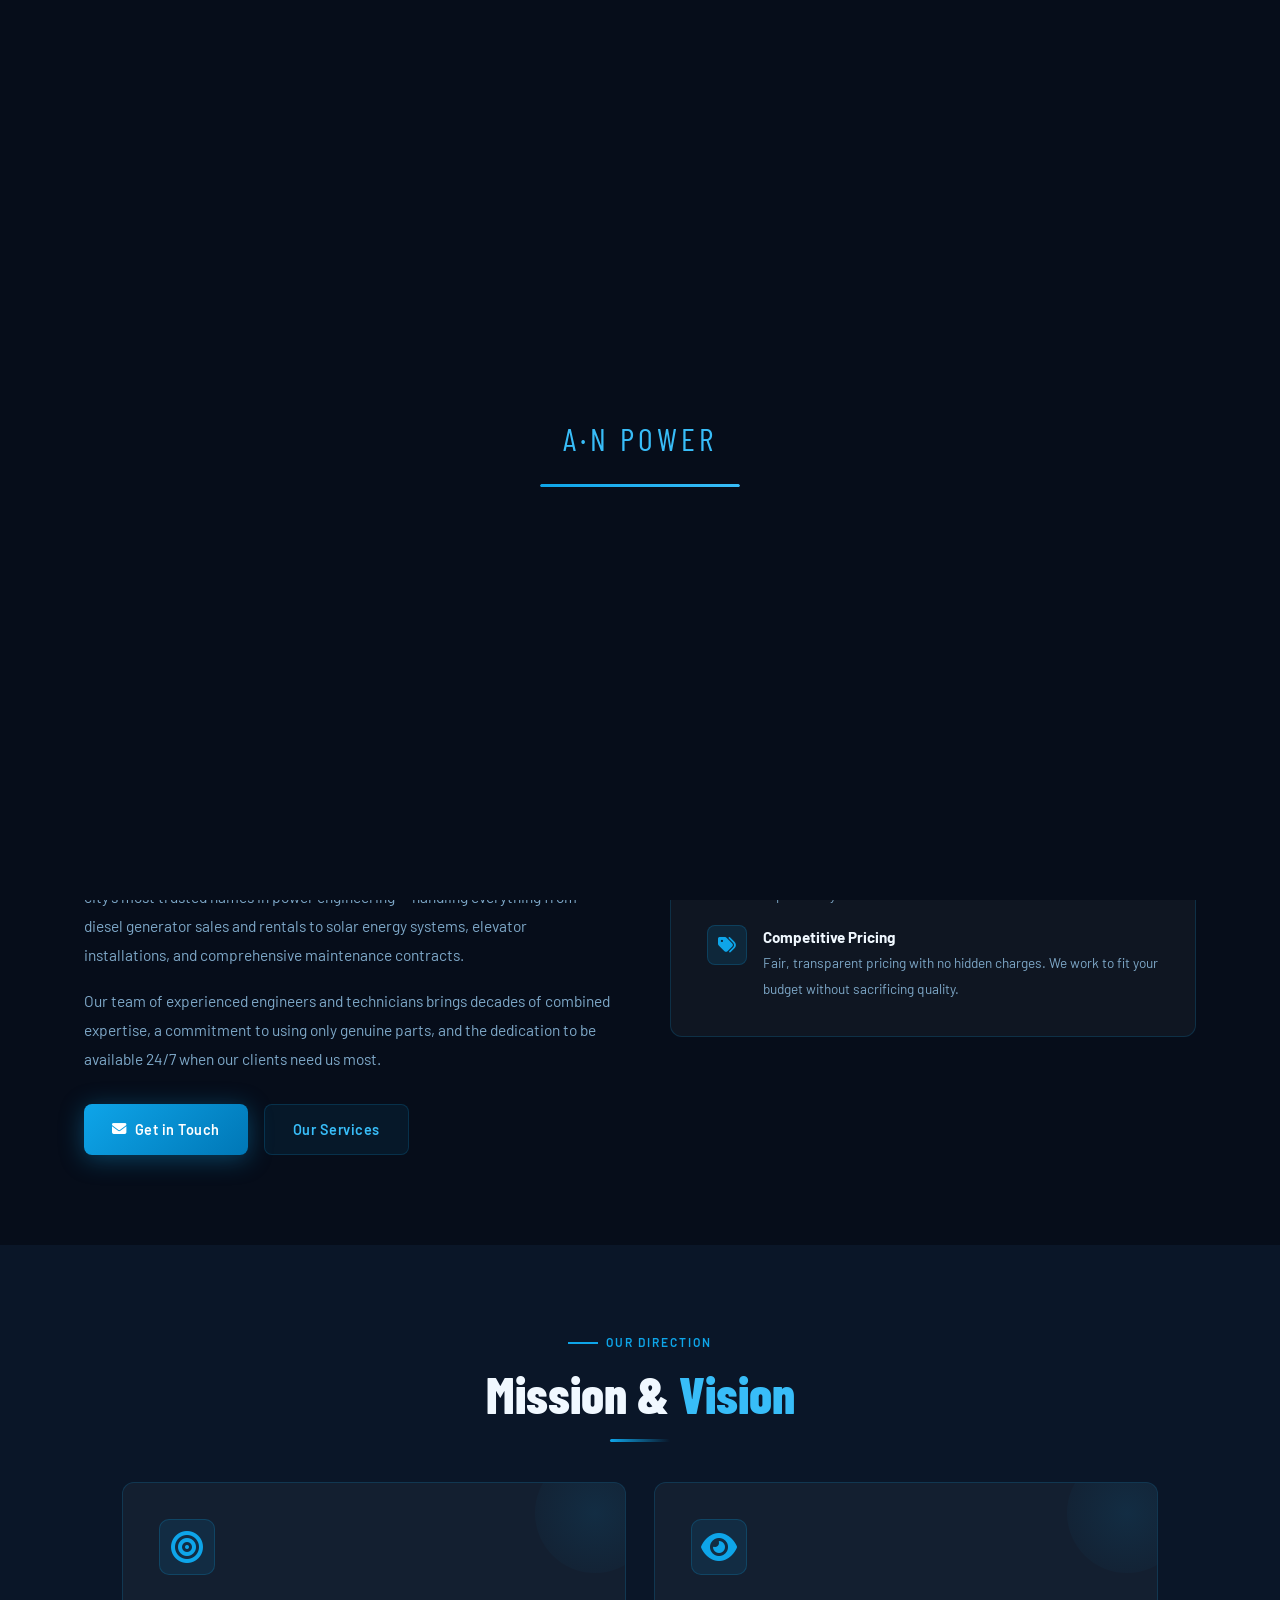
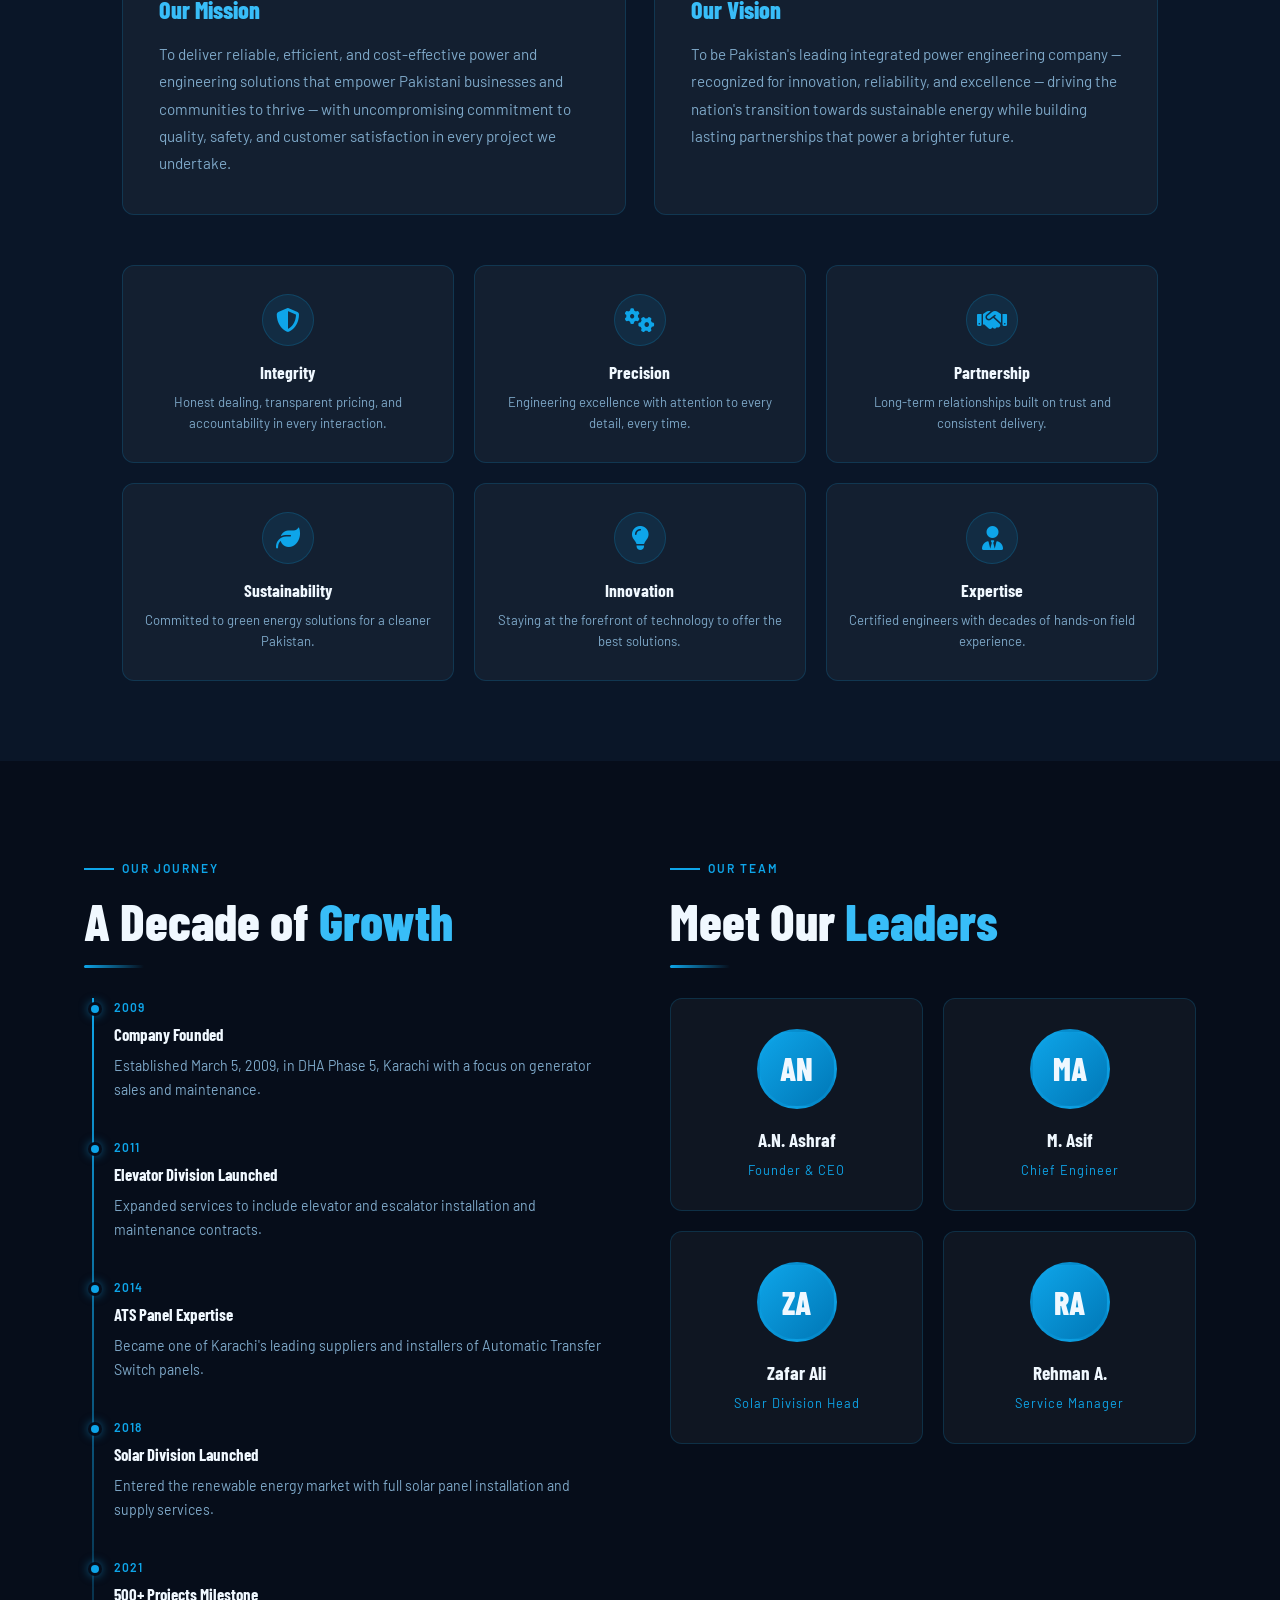
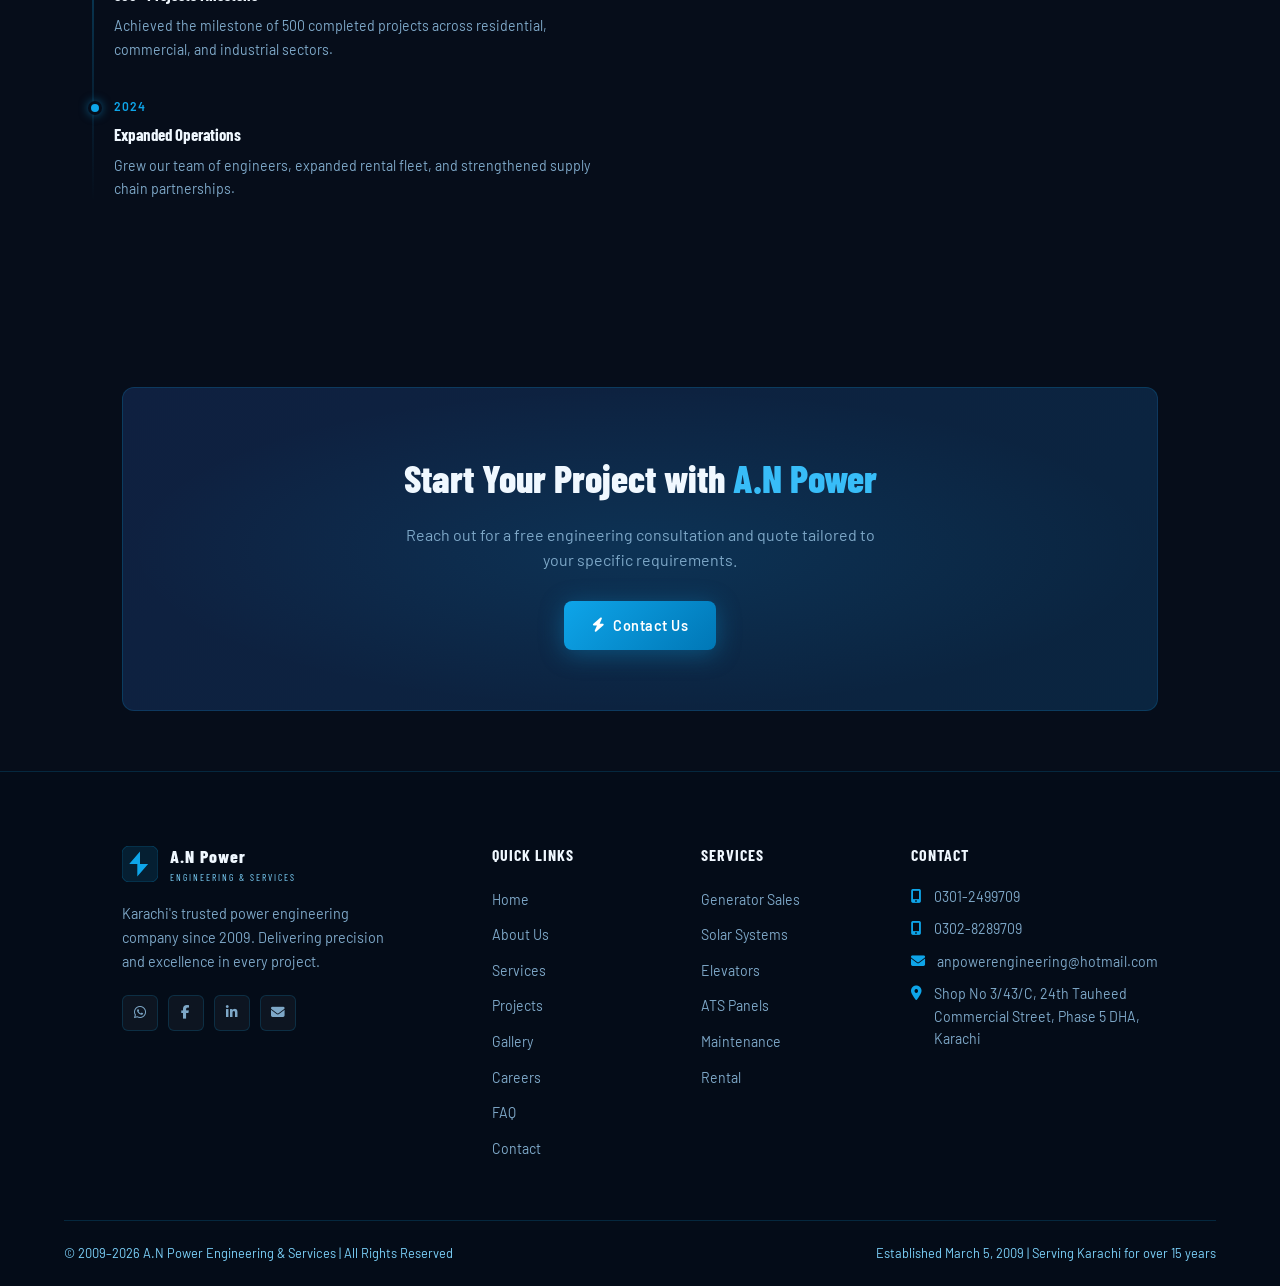
==== about.html @ 576ef224 "Add files via upload" ====
<!DOCTYPE html>
<html lang="en">
<head>
<meta charset="UTF-8"/>
<meta name="viewport" content="width=device-width, initial-scale=1.0"/>
<title>About Us | A.N Power Engineering & Services</title>
<link rel="stylesheet" href="style.css"/>
<link rel="stylesheet" href="https://cdnjs.cloudflare.com/ajax/libs/font-awesome/6.5.0/css/all.min.css"/>
<style>
.mv-grid { display:grid; grid-template-columns:1fr 1fr; gap:28px; margin-top:40px; }
.mv-card { background:var(--glass2); border:1px solid var(--border); border-radius:var(--radius); padding:36px; position:relative; overflow:hidden; }
.mv-card::before { content:''; position:absolute; top:-30px; right:-30px; width:120px; height:120px; border-radius:50%; background:radial-gradient(circle, rgba(14,165,233,0.1), transparent); }
.mv-card .mv-icon { font-size:2rem; margin-bottom:16px; width:56px; height:56px; background:rgba(14,165,233,0.1); border:1px solid rgba(14,165,233,0.2); border-radius:10px; display:flex; align-items:center; justify-content:center; }
.mv-card h3 { font-family:'Barlow Condensed',sans-serif; font-size:1.5rem; font-weight:800; color:var(--blue2); margin-bottom:12px; }
.mv-card p { color:var(--muted); line-height:1.8; font-size:0.95rem; }
.value-grid { display:grid; grid-template-columns:repeat(3,1fr); gap:20px; margin-top:50px; }
.value-item { text-align:center; padding:28px 20px; background:var(--glass2); border:1px solid var(--border); border-radius:var(--radius); transition:var(--transition); }
.value-item:hover { transform:translateY(-4px); border-color:rgba(14,165,233,0.4); box-shadow:var(--glow); }
.value-item .vi { font-size:1.5rem; margin-bottom:12px; width:52px; height:52px; background:rgba(14,165,233,0.1); border:1px solid rgba(14,165,233,0.2); border-radius:50%; display:flex; align-items:center; justify-content:center; margin-left:auto; margin-right:auto; }
.value-item h4 { font-family:'Barlow Condensed',sans-serif; font-size:1.1rem; font-weight:700; color:var(--white); }
.value-item p { font-size:0.82rem; color:var(--muted); margin-top:6px; line-height:1.6; }
.about-two-col { display:grid; grid-template-columns:1fr 1fr; gap:60px; align-items:start; }
@media(max-width:768px){ .mv-grid,.about-two-col,.value-grid{grid-template-columns:1fr} }
</style>
</head>
<body>
<div id="preloader"><div class="pre-logo">A·N POWER</div><div class="pre-bar"><div class="pre-bar-fill"></div></div></div>

<nav id="navbar">
  <a href="index.html" class="nav-brand">
    <svg class="brand-icon" viewBox="0 0 40 40" fill="none"><rect width="40" height="40" rx="8" fill="rgba(14,165,233,0.12)" stroke="rgba(14,165,233,0.3)" stroke-width="1"/><path d="M20 6L8 20h9v14l12-14h-9V6z" fill="#0ea5e9" stroke="#38bdf8" stroke-width="0.5"/></svg>
    <div class="brand-text"><div class="top">A.N Power</div><div class="sub">Engineering & Services</div></div>
  </a>
  <ul class="nav-links">
    <li><a href="index.html">Home</a></li>
    <li><a href="about.html">About</a></li>
    <li class="has-dropdown"><a href="services.html">Services</a>
      <div class="dropdown">
        <a href="service-detail.html?s=generator">Generator Sales & Rental</a>
        <a href="service-detail.html?s=solar">Solar Energy Systems</a>
        <a href="service-detail.html?s=elevator">Elevators & Escalators</a>
        <a href="service-detail.html?s=ats">ATS Panels</a>
        <a href="service-detail.html?s=maintenance">Maintenance Contracts</a>
        <a href="service-detail.html?s=rental">Rental Services</a>
      </div>
    </li>
    <li class="has-dropdown"><a href="projects.html">Projects</a>
      <div class="dropdown">
        <a href="projects.html?cat=electrical">Electrical Projects</a>
        <a href="projects.html?cat=industrial">Industrial Projects</a>
        <a href="projects.html?cat=maintenance">Maintenance Projects</a>
      </div>
    </li>
    <li><a href="clients.html">Clients</a></li>
    <li><a href="careers.html">Careers</a></li>
    <li><a href="contact.html">Contact</a></li>
  </ul>
  <a href="contact.html#quote" class="btn-quote">Get a Quote</a>
  <div class="hamburger"><span></span><span></span><span></span></div>
</nav>
<div class="mobile-nav">
  <div class="mob-section"><div class="mob-label">Navigation</div>
    <a href="index.html">Home</a><a href="about.html">About Us</a><a href="services.html">Services</a>
    <a href="projects.html">Projects</a><a href="gallery.html">Gallery</a><a href="clients.html">Clients</a>
    <a href="careers.html">Careers</a><a href="faq.html">FAQ</a><a href="contact.html">Contact</a>
  </div>
  <a href="contact.html#quote" class="btn btn-primary btn-quote">Get a Quote</a>
</div>

<!-- Page Hero -->
<section class="page-hero">
  <div class="page-hero-inner container">
    <div class="breadcrumb"><a href="index.html">Home</a><span>/</span><span>About Us</span></div>
    <div class="tag">Our Story</div>
    <h1>About <span>A.N Power</span></h1>
    <p>15+ years of engineering excellence, serving Karachi and Pakistan with reliable power solutions.</p>
  </div>
</section>

<!-- Company Intro -->
<section class="section">
  <div class="container">
    <div class="about-two-col">
      <div class="reveal-left">
        <div class="tag">Who We Are</div>
        <h2 class="section-title">Built on Trust,<br/><span>Driven by Excellence</span></h2>
        <div class="divider"></div>
        <p style="color:var(--muted);line-height:1.85;font-size:0.97rem;margin-bottom:18px">A.N Power Engineering & Services was established on March 5, 2009, with a singular vision: to provide Pakistan's businesses and communities with reliable, high-quality engineering solutions they can depend on.</p>
        <p style="color:var(--muted);line-height:1.85;font-size:0.97rem;margin-bottom:18px">Starting from our roots in DHA Phase 5, Karachi, we have grown into one of the city's most trusted names in power engineering — handling everything from diesel generator sales and rentals to solar energy systems, elevator installations, and comprehensive maintenance contracts.</p>
        <p style="color:var(--muted);line-height:1.85;font-size:0.97rem;">Our team of experienced engineers and technicians brings decades of combined expertise, a commitment to using only genuine parts, and the dedication to be available 24/7 when our clients need us most.</p>
        <div style="display:flex;gap:16px;margin-top:30px;flex-wrap:wrap">
          <a href="contact.html" class="btn btn-primary"><i class="fa fa-envelope"></i> Get in Touch</a>
          <a href="services.html" class="btn btn-outline">Our Services</a>
        </div>
      </div>
      <div class="reveal-right">
        <div style="background:var(--glass2);border:1px solid var(--border);border-radius:var(--radius);padding:36px">
          <h3 style="font-family:'Barlow Condensed',sans-serif;font-size:1.4rem;font-weight:800;margin-bottom:24px;color:var(--blue2)">Why Choose Us?</h3>
          <div style="display:flex;flex-direction:column;gap:18px">
            <div style="display:flex;gap:16px;align-items:flex-start">
              <div style="width:40px;height:40px;background:rgba(14,165,233,0.12);border:1px solid rgba(14,165,233,0.2);border-radius:8px;display:flex;align-items:center;justify-content:center;flex-shrink:0"><i class="fa fa-check-circle" style="color:#0ea5e9;font-size:1.1rem"></i></div>
              <div><strong style="display:block;font-size:0.95rem">Genuine Parts & Products</strong><span style="font-size:0.85rem;color:var(--muted)">We never compromise on quality — all equipment and parts are sourced from authorized channels.</span></div>
            </div>
            <div style="display:flex;gap:16px;align-items:flex-start">
              <div style="width:40px;height:40px;background:rgba(14,165,233,0.12);border:1px solid rgba(14,165,233,0.2);border-radius:8px;display:flex;align-items:center;justify-content:center;flex-shrink:0"><i class="fa fa-bolt" style="color:#0ea5e9;font-size:1.1rem"></i></div>
              <div><strong style="display:block;font-size:0.95rem">24/7 Emergency Support</strong><span style="font-size:0.85rem;color:var(--muted)">Power doesn't wait — neither do we. Our team is on call around the clock for urgent situations.</span></div>
            </div>
            <div style="display:flex;gap:16px;align-items:flex-start">
              <div style="width:40px;height:40px;background:rgba(14,165,233,0.12);border:1px solid rgba(14,165,233,0.2);border-radius:8px;display:flex;align-items:center;justify-content:center;flex-shrink:0"><i class="fa fa-award" style="color:#0ea5e9;font-size:1.1rem"></i></div>
              <div><strong style="display:block;font-size:0.95rem">15+ Years Experience</strong><span style="font-size:0.85rem;color:var(--muted)">Over 500 completed projects across Karachi and Pakistan — experience you can trust.</span></div>
            </div>
            <div style="display:flex;gap:16px;align-items:flex-start">
              <div style="width:40px;height:40px;background:rgba(14,165,233,0.12);border:1px solid rgba(14,165,233,0.2);border-radius:8px;display:flex;align-items:center;justify-content:center;flex-shrink:0"><i class="fa fa-tags" style="color:#0ea5e9;font-size:1.1rem"></i></div>
              <div><strong style="display:block;font-size:0.95rem">Competitive Pricing</strong><span style="font-size:0.85rem;color:var(--muted)">Fair, transparent pricing with no hidden charges. We work to fit your budget without sacrificing quality.</span></div>
            </div>
          </div>
        </div>
      </div>
    </div>
  </div>
</section>

<!-- Mission & Vision -->
<section class="section" style="background:var(--dark2);padding:80px 5%">
  <div class="container">
    <div class="text-center reveal">
      <div class="tag">Our Direction</div>
      <h2 class="section-title">Mission & <span>Vision</span></h2>
      <div class="divider"></div>
    </div>
    <div class="mv-grid">
      <div class="mv-card reveal d1">
        <div class="mv-icon"><i class="fa fa-bullseye" style="color:#0ea5e9"></i></div>
        <h3>Our Mission</h3>
        <p>To deliver reliable, efficient, and cost-effective power and engineering solutions that empower Pakistani businesses and communities to thrive — with uncompromising commitment to quality, safety, and customer satisfaction in every project we undertake.</p>
      </div>
      <div class="mv-card reveal d2">
        <div class="mv-icon"><i class="fa fa-eye" style="color:#0ea5e9"></i></div>
        <h3>Our Vision</h3>
        <p>To be Pakistan's leading integrated power engineering company — recognized for innovation, reliability, and excellence — driving the nation's transition towards sustainable energy while building lasting partnerships that power a brighter future.</p>
      </div>
    </div>
    <div class="value-grid">
      <div class="value-item reveal d1"><div class="vi"><i class="fa fa-shield-alt" style="color:#0ea5e9"></i></div><h4>Integrity</h4><p>Honest dealing, transparent pricing, and accountability in every interaction.</p></div>
      <div class="value-item reveal d2"><div class="vi"><i class="fa fa-cogs" style="color:#0ea5e9"></i></div><h4>Precision</h4><p>Engineering excellence with attention to every detail, every time.</p></div>
      <div class="value-item reveal d3"><div class="vi"><i class="fa fa-handshake" style="color:#0ea5e9"></i></div><h4>Partnership</h4><p>Long-term relationships built on trust and consistent delivery.</p></div>
      <div class="value-item reveal d1"><div class="vi"><i class="fa fa-leaf" style="color:#0ea5e9"></i></div><h4>Sustainability</h4><p>Committed to green energy solutions for a cleaner Pakistan.</p></div>
      <div class="value-item reveal d2"><div class="vi"><i class="fa fa-lightbulb" style="color:#0ea5e9"></i></div><h4>Innovation</h4><p>Staying at the forefront of technology to offer the best solutions.</p></div>
      <div class="value-item reveal d3"><div class="vi"><i class="fa fa-user-tie" style="color:#0ea5e9"></i></div><h4>Expertise</h4><p>Certified engineers with decades of hands-on field experience.</p></div>
    </div>
  </div>
</section>

<!-- Timeline -->
<section class="section">
  <div class="container">
    <div class="about-two-col">
      <div class="reveal-left">
        <div class="tag">Our Journey</div>
        <h2 class="section-title">A Decade of <span>Growth</span></h2>
        <div class="divider"></div>
        <div class="timeline" style="margin-top:30px">
          <div class="timeline-item"><div class="timeline-dot"></div><div class="year">2009</div><h4>Company Founded</h4><p>Established March 5, 2009, in DHA Phase 5, Karachi with a focus on generator sales and maintenance.</p></div>
          <div class="timeline-item"><div class="timeline-dot"></div><div class="year">2011</div><h4>Elevator Division Launched</h4><p>Expanded services to include elevator and escalator installation and maintenance contracts.</p></div>
          <div class="timeline-item"><div class="timeline-dot"></div><div class="year">2014</div><h4>ATS Panel Expertise</h4><p>Became one of Karachi's leading suppliers and installers of Automatic Transfer Switch panels.</p></div>
          <div class="timeline-item"><div class="timeline-dot"></div><div class="year">2018</div><h4>Solar Division Launched</h4><p>Entered the renewable energy market with full solar panel installation and supply services.</p></div>
          <div class="timeline-item"><div class="timeline-dot"></div><div class="year">2021</div><h4>500+ Projects Milestone</h4><p>Achieved the milestone of 500 completed projects across residential, commercial, and industrial sectors.</p></div>
          <div class="timeline-item"><div class="timeline-dot"></div><div class="year">2024</div><h4>Expanded Operations</h4><p>Grew our team of engineers, expanded rental fleet, and strengthened supply chain partnerships.</p></div>
        </div>
      </div>
      <div class="reveal-right">
        <div class="tag">Our Team</div>
        <h2 class="section-title">Meet Our <span>Leaders</span></h2>
        <div class="divider"></div>
        <div style="display:grid;grid-template-columns:1fr 1fr;gap:20px;margin-top:10px">
          <div class="team-card"><div class="team-avatar">AN</div><h3>A.N. Ashraf</h3><div class="role">Founder & CEO</div></div>
          <div class="team-card"><div class="team-avatar">MA</div><h3>M. Asif</h3><div class="role">Chief Engineer</div></div>
          <div class="team-card"><div class="team-avatar">ZA</div><h3>Zafar Ali</h3><div class="role">Solar Division Head</div></div>
          <div class="team-card"><div class="team-avatar">RA</div><h3>Rehman A.</h3><div class="role">Service Manager</div></div>
        </div>
      </div>
    </div>
  </div>
</section>

<!-- CTA -->
<section class="section-sm" style="padding:60px 5%">
  <div class="container">
    <div class="cta-banner reveal">
      <h2>Start Your Project with <span style="color:var(--blue2)">A.N Power</span></h2>
      <p>Reach out for a free engineering consultation and quote tailored to your specific requirements.</p>
      <div class="btns"><a href="contact.html" class="btn btn-primary"><i class="fa fa-bolt"></i> Contact Us</a></div>
    </div>
  </div>
</section>

<!-- Footer -->
<footer id="footer">
  <div class="footer-grid container">
    <div class="footer-brand">
      <a href="index.html" class="nav-brand"><svg width="36" height="36" viewBox="0 0 40 40" fill="none"><rect width="40" height="40" rx="8" fill="rgba(14,165,233,0.12)" stroke="rgba(14,165,233,0.3)" stroke-width="1"/><path d="M20 6L8 20h9v14l12-14h-9V6z" fill="#0ea5e9"/></svg><div class="brand-text"><div class="top">A.N Power</div><div class="sub">Engineering & Services</div></div></a>
      <p>Karachi's trusted power engineering company since 2009. Delivering precision and excellence in every project.</p>
      <div class="socials"><a href="#"><i class="fab fa-whatsapp"></i></a><a href="#"><i class="fab fa-facebook-f"></i></a><a href="#"><i class="fab fa-linkedin-in"></i></a><a href="mailto:anpowerengineering@hotmail.com"><i class="fa fa-envelope"></i></a></div>
    </div>
    <div class="footer-col"><h4>Quick Links</h4><ul><li><a href="index.html">Home</a></li><li><a href="about.html">About Us</a></li><li><a href="services.html">Services</a></li><li><a href="projects.html">Projects</a></li><li><a href="gallery.html">Gallery</a></li><li><a href="careers.html">Careers</a></li><li><a href="faq.html">FAQ</a></li><li><a href="contact.html">Contact</a></li></ul></div>
    <div class="footer-col"><h4>Services</h4><ul><li><a href="service-detail.html?s=generator">Generator Sales</a></li><li><a href="service-detail.html?s=solar">Solar Systems</a></li><li><a href="service-detail.html?s=elevator">Elevators</a></li><li><a href="service-detail.html?s=ats">ATS Panels</a></li><li><a href="service-detail.html?s=maintenance">Maintenance</a></li><li><a href="service-detail.html?s=rental">Rental</a></li></ul></div>
    <div class="footer-col"><h4>Contact</h4><ul class="footer-contact"><li><i class="fa fa-mobile-alt"></i><span>0301-2499709</span></li><li><i class="fa fa-mobile-alt"></i><span>0302-8289709</span></li><li><i class="fa fa-envelope"></i><a href="mailto:anpowerengineering@hotmail.com">anpowerengineering@hotmail.com</a></li><li><i class="fa fa-map-marker-alt"></i><span>Shop No 3/43/C, 24th Tauheed Commercial Street, Phase 5 DHA, Karachi</span></li></ul></div>
  </div>
  <div class="footer-bottom container"><span>© 2009–2026 <span>A.N Power Engineering & Services</span> | All Rights Reserved</span><span>Established March 5, 2009 | Serving Karachi for over 15 years</span></div>
</footer>
<div id="back-top"><i class="fa fa-chevron-up"></i></div>
<a id="wa-float" href="https://wa.me/923028289709" target="_blank"><i class="fab fa-whatsapp"></i></a>
<script src="script.js"></script>
</body>
</html>
---- style.css ----
/* ============================================================
   A.N Power Engineering & Services — Global Stylesheet
   ============================================================ */

@import url('https://fonts.googleapis.com/css2?family=Rajdhani:wght@400;500;600;700&family=Barlow:wght@300;400;500;600&family=Barlow+Condensed:wght@700;800&display=swap');

/* ── CSS Variables ─────────────────────────────────────────── */
:root {
  --blue:    #0ea5e9;
  --blue2:   #38bdf8;
  --blue3:   #7dd3fc;
  --dark:    #060d1a;
  --dark2:   #0a1628;
  --dark3:   #0f2040;
  --glass:   rgba(14, 165, 233, 0.07);
  --glass2:  rgba(255,255,255,0.04);
  --border:  rgba(14, 165, 233, 0.18);
  --white:   #f0f8ff;
  --muted:   #7ea8c8;
  --radius:  12px;
  --shadow:  0 8px 40px rgba(14,165,233,0.12);
  --glow:    0 0 30px rgba(14,165,233,0.25);
  --transition: 0.35s cubic-bezier(0.4,0,0.2,1);
}

/* ── Reset ─────────────────────────────────────────────────── */
*, *::before, *::after { margin:0; padding:0; box-sizing:border-box; }
html { scroll-behavior: smooth; }
body {
  font-family: 'Barlow', sans-serif;
  background: var(--dark);
  color: var(--white);
  overflow-x: hidden;
  line-height: 1.6;
}
a { text-decoration: none; color: inherit; }
ul { list-style: none; }
img { max-width: 100%; display: block; }
button { cursor: pointer; border: none; background: none; }

/* ── Preloader ─────────────────────────────────────────────── */
#preloader {
  position: fixed; inset: 0; z-index: 9999;
  background: var(--dark);
  display: flex; align-items: center; justify-content: center;
  flex-direction: column; gap: 20px;
  transition: opacity 0.6s ease, visibility 0.6s ease;
}
#preloader.hidden { opacity: 0; visibility: hidden; }
.pre-logo {
  font-family: 'Barlow Condensed', sans-serif;
  font-size: 2rem; letter-spacing: 4px;
  color: var(--blue2);
  animation: preGlow 1.2s ease-in-out infinite alternate;
}
@keyframes preGlow {
  from { text-shadow: 0 0 10px var(--blue); }
  to   { text-shadow: 0 0 30px var(--blue2), 0 0 60px var(--blue); }
}
.pre-bar {
  width: 200px; height: 3px;
  background: var(--dark3);
  border-radius: 2px; overflow: hidden;
}
.pre-bar-fill {
  height: 100%; width: 0%;
  background: linear-gradient(90deg, var(--blue), var(--blue2));
  border-radius: 2px;
  animation: preLoad 1.8s ease forwards;
}
@keyframes preLoad { to { width: 100%; } }

/* ── Navbar ────────────────────────────────────────────────── */
#navbar {
  position: fixed; top: 0; left: 0; right: 0; z-index: 1000;
  padding: 0 5%;
  display: flex; align-items: center; justify-content: space-between;
  height: 72px;
  background: rgba(6, 13, 26, 0.85);
  backdrop-filter: blur(16px);
  border-bottom: 1px solid var(--border);
  transition: var(--transition);
}
#navbar.scrolled {
  height: 60px;
  background: rgba(6, 13, 26, 0.97);
  box-shadow: 0 4px 30px rgba(0,0,0,0.5);
}
.nav-brand {
  display: flex; align-items: center; gap: 12px;
}
.nav-brand .brand-icon {
  width: 40px; height: 40px;
}
.brand-text { font-family: 'Barlow Condensed', sans-serif; }
.brand-text .top { font-size: 1.1rem; font-weight: 800; color: var(--white); letter-spacing: 1px; }
.brand-text .sub { font-size: 0.6rem; color: var(--blue3); letter-spacing: 2px; text-transform: uppercase; }

.nav-links {
  display: flex; align-items: center; gap: 4px;
}
.nav-links > li { position: relative; }
.nav-links > li > a {
  display: block; padding: 8px 14px;
  font-size: 0.88rem; font-weight: 500; letter-spacing: 0.5px;
  color: var(--muted);
  border-radius: 6px;
  transition: var(--transition);
}
.nav-links > li > a:hover,
.nav-links > li > a.active { color: var(--white); }
.nav-links > li > a::after {
  content: ''; position: absolute;
  bottom: 2px; left: 14px; right: 14px; height: 2px;
  background: var(--blue); border-radius: 1px;
  transform: scaleX(0); transition: var(--transition);
}
.nav-links > li > a:hover::after,
.nav-links > li > a.active::after { transform: scaleX(1); }

/* Dropdown */
.has-dropdown > a::before {
  content: '▾'; margin-left: 4px; font-size: 0.7rem;
}
.dropdown {
  position: absolute; top: calc(100% + 10px); left: 0;
  background: rgba(10, 22, 40, 0.98);
  border: 1px solid var(--border);
  border-radius: var(--radius);
  min-width: 200px;
  padding: 8px 0;
  backdrop-filter: blur(20px);
  opacity: 0; visibility: hidden;
  transform: translateY(8px);
  transition: var(--transition);
  box-shadow: 0 20px 50px rgba(0,0,0,0.5);
}
.has-dropdown:hover .dropdown {
  opacity: 1; visibility: visible; transform: translateY(0);
}
.dropdown a {
  display: block; padding: 9px 18px;
  font-size: 0.84rem; color: var(--muted);
  transition: var(--transition);
}
.dropdown a:hover { color: var(--blue2); background: var(--glass); padding-left: 24px; }

/* Quote button */
.btn-quote {
  padding: 9px 22px;
  background: linear-gradient(135deg, var(--blue), #0077b6);
  color: white; font-weight: 600; font-size: 0.85rem;
  border-radius: 6px; letter-spacing: 0.5px;
  transition: var(--transition);
  box-shadow: 0 4px 20px rgba(14,165,233,0.3);
  white-space: nowrap;
}
.btn-quote:hover {
  transform: translateY(-2px);
  box-shadow: 0 8px 30px rgba(14,165,233,0.5);
}

/* Hamburger */
.hamburger {
  display: none; flex-direction: column; gap: 5px;
  padding: 8px; border-radius: 6px;
  cursor: pointer;
}
.hamburger span {
  display: block; width: 24px; height: 2px;
  background: var(--white); border-radius: 2px;
  transition: var(--transition);
}
.hamburger.open span:nth-child(1) { transform: rotate(45deg) translate(5px,5px); }
.hamburger.open span:nth-child(2) { opacity: 0; }
.hamburger.open span:nth-child(3) { transform: rotate(-45deg) translate(5px,-5px); }

/* Mobile nav */
.mobile-nav {
  display: none; position: fixed; inset: 0; z-index: 999;
  background: rgba(6,13,26,0.98); backdrop-filter: blur(20px);
  padding: 100px 5% 40px;
  overflow-y: auto;
  transform: translateX(100%);
  transition: transform 0.4s ease;
}
.mobile-nav.open { transform: translateX(0); }
.mobile-nav a {
  display: block; padding: 14px 0;
  font-size: 1.1rem; font-weight: 500;
  border-bottom: 1px solid var(--border);
  color: var(--muted);
  transition: var(--transition);
}
.mobile-nav a:hover { color: var(--blue2); padding-left: 10px; }
.mobile-nav .mob-section { margin-bottom: 12px; }
.mobile-nav .mob-label {
  font-size: 0.7rem; letter-spacing: 2px; text-transform: uppercase;
  color: var(--blue); margin-bottom: 4px; padding-top: 16px;
}
.mobile-nav .btn-quote {
  display: inline-block; margin-top: 24px;
  padding: 12px 30px; font-size: 1rem;
}

/* ── Utility / Global ──────────────────────────────────────── */
.container { max-width: 1240px; margin: 0 auto; padding: 0 5%; }
.section { padding: 90px 0; }
.section-sm { padding: 60px 0; }

.tag {
  display: inline-flex; align-items: center; gap: 8px;
  font-size: 0.75rem; letter-spacing: 2px; text-transform: uppercase;
  color: var(--blue); font-weight: 600;
  margin-bottom: 14px;
}
.tag::before { content:''; width:30px; height:2px; background: var(--blue); }

.section-title {
  font-family: 'Barlow Condensed', sans-serif;
  font-size: clamp(2rem, 4vw, 3.2rem);
  font-weight: 800; line-height: 1.1;
  color: var(--white);
}
.section-title span { color: var(--blue2); }

.section-sub {
  font-size: 1rem; color: var(--muted);
  max-width: 580px; margin-top: 12px; line-height: 1.7;
}

.text-center { text-align: center; }
.text-center .section-sub { margin: 12px auto 0; }

/* Divider line */
.divider {
  width: 60px; height: 3px;
  background: linear-gradient(90deg, var(--blue), transparent);
  border-radius: 2px; margin: 16px 0 30px;
}
.text-center .divider { margin: 16px auto 30px; }

/* Buttons */
.btn {
  display: inline-flex; align-items: center; gap: 8px;
  padding: 13px 28px; border-radius: 8px;
  font-weight: 600; font-size: 0.9rem; letter-spacing: 0.5px;
  transition: var(--transition);
}
.btn-primary {
  background: linear-gradient(135deg, var(--blue), #0077b6);
  color: white;
  box-shadow: 0 4px 25px rgba(14,165,233,0.35);
}
.btn-primary:hover {
  transform: translateY(-3px);
  box-shadow: 0 10px 40px rgba(14,165,233,0.5);
}
.btn-outline {
  border: 1px solid var(--border);
  color: var(--blue2);
  background: var(--glass);
}
.btn-outline:hover {
  border-color: var(--blue2);
  background: rgba(14,165,233,0.1);
  transform: translateY(-2px);
}

/* Glass card */
.card {
  background: var(--glass2);
  border: 1px solid var(--border);
  border-radius: var(--radius);
  padding: 28px;
  transition: var(--transition);
}
.card:hover {
  border-color: rgba(14,165,233,0.4);
  box-shadow: var(--glow);
  transform: translateY(-4px);
}

/* Grid helpers */
.grid-2 { display: grid; grid-template-columns: repeat(2,1fr); gap: 28px; }
.grid-3 { display: grid; grid-template-columns: repeat(3,1fr); gap: 28px; }
.grid-4 { display: grid; grid-template-columns: repeat(4,1fr); gap: 24px; }

/* Back to top */
#back-top {
  position: fixed; bottom: 28px; right: 28px; z-index: 900;
  width: 46px; height: 46px;
  background: linear-gradient(135deg, var(--blue), #0077b6);
  color: white; border-radius: 8px;
  display: flex; align-items: center; justify-content: center;
  font-size: 1.2rem;
  opacity: 0; visibility: hidden; transform: translateY(10px);
  transition: var(--transition);
  box-shadow: 0 4px 20px rgba(14,165,233,0.4);
}
#back-top.show { opacity: 1; visibility: visible; transform: translateY(0); }
#back-top:hover { transform: translateY(-4px); box-shadow: 0 8px 30px rgba(14,165,233,0.6); }

/* WhatsApp float */
#wa-float {
  position: fixed; bottom: 84px; right: 28px; z-index: 900;
  width: 46px; height: 46px;
  background: #25D366; border-radius: 8px;
  display: flex; align-items: center; justify-content: center;
  font-size: 1.3rem; color: white;
  box-shadow: 0 4px 20px rgba(37,211,102,0.4);
  transition: var(--transition);
}
#wa-float:hover { transform: translateY(-4px) scale(1.05); }

/* Scroll animation */
.reveal {
  opacity: 0; transform: translateY(40px);
  transition: opacity 0.7s ease, transform 0.7s ease;
}
.reveal.in-view { opacity: 1; transform: translateY(0); }
.reveal-left  { opacity: 0; transform: translateX(-50px); transition: opacity 0.7s ease, transform 0.7s ease; }
.reveal-right { opacity: 0; transform: translateX( 50px); transition: opacity 0.7s ease, transform 0.7s ease; }
.reveal-left.in-view, .reveal-right.in-view { opacity: 1; transform: translateX(0); }

/* Stagger delays */
.d1 { transition-delay: 0.1s; }
.d2 { transition-delay: 0.2s; }
.d3 { transition-delay: 0.3s; }
.d4 { transition-delay: 0.4s; }
.d5 { transition-delay: 0.5s; }
.d6 { transition-delay: 0.6s; }

/* ── Page Hero ─────────────────────────────────────────────── */
.page-hero {
  padding: 160px 5% 80px;
  background: linear-gradient(160deg, var(--dark2) 0%, var(--dark) 100%);
  border-bottom: 1px solid var(--border);
  position: relative; overflow: hidden;
}
.page-hero::before {
  content: ''; position: absolute;
  width: 600px; height: 600px; border-radius: 50%;
  background: radial-gradient(circle, rgba(14,165,233,0.08) 0%, transparent 70%);
  top: -200px; right: -100px;
}
.page-hero-inner { position: relative; }
.page-hero h1 {
  font-family: 'Barlow Condensed', sans-serif;
  font-size: clamp(2.5rem, 5vw, 4rem);
  font-weight: 800; color: var(--white); line-height: 1;
}
.page-hero h1 span { color: var(--blue2); }
.page-hero p {
  color: var(--muted); font-size: 1.1rem; margin-top: 14px;
  max-width: 500px;
}
.breadcrumb {
  display: flex; align-items: center; gap: 8px;
  font-size: 0.8rem; color: var(--muted); margin-bottom: 20px;
}
.breadcrumb a { color: var(--blue); }
.breadcrumb span { color: var(--muted); }

/* ── Footer ────────────────────────────────────────────────── */
#footer {
  background: #040c18;
  border-top: 1px solid var(--border);
  padding: 70px 5% 0;
}
.footer-grid {
  display: grid; grid-template-columns: 2fr 1fr 1fr 1.5fr;
  gap: 50px; padding-bottom: 50px;
}
.footer-brand p { font-size: 0.9rem; color: var(--muted); margin-top: 16px; max-width: 280px; line-height: 1.7; }
.footer-brand .socials { display: flex; gap: 10px; margin-top: 20px; }
.footer-brand .socials a {
  width: 36px; height: 36px;
  background: var(--glass2); border: 1px solid var(--border);
  border-radius: 6px; display: flex; align-items: center; justify-content: center;
  color: var(--muted); font-size: 0.85rem;
  transition: var(--transition);
}
.footer-brand .socials a:hover { color: var(--blue2); border-color: var(--blue); }

.footer-col h4 {
  font-family: 'Barlow Condensed', sans-serif;
  font-size: 1rem; font-weight: 700; letter-spacing: 1px;
  text-transform: uppercase; color: var(--white); margin-bottom: 18px;
}
.footer-col ul li { margin-bottom: 10px; }
.footer-col ul li a { font-size: 0.88rem; color: var(--muted); transition: var(--transition); }
.footer-col ul li a:hover { color: var(--blue2); padding-left: 6px; }

.footer-contact li {
  display: flex; gap: 12px; align-items: flex-start;
  font-size: 0.88rem; color: var(--muted); margin-bottom: 14px;
}
.footer-contact li i { color: var(--blue); margin-top: 3px; flex-shrink: 0; }

.footer-bottom {
  border-top: 1px solid var(--border);
  padding: 22px 0;
  display: flex; align-items: center; justify-content: space-between;
  font-size: 0.8rem; color: var(--muted);
}
.footer-bottom span { color: var(--blue3); }

/* ── HOME — Hero ───────────────────────────────────────────── */
/* ═══════════════════════════════════════
   HERO — Professional Redesign
═══════════════════════════════════════ */
#hero {
  min-height: 100vh;
  display: flex; align-items: center;
  padding: 110px 5% 70px;
  position: relative; overflow: hidden;
  background: #060d1a;
}

/* Subtle grid background */
.hero-bg-grid {
  position: absolute; inset: 0; pointer-events: none;
  background-image:
    linear-gradient(rgba(14,165,233,0.04) 1px, transparent 1px),
    linear-gradient(90deg, rgba(14,165,233,0.04) 1px, transparent 1px);
  background-size: 60px 60px;
  mask-image: radial-gradient(ellipse 80% 70% at 60% 50%, black 30%, transparent 80%);
}

/* Animated scan line */
.hero-scan-line {
  position: absolute; left: 0; right: 0; height: 1px;
  background: linear-gradient(90deg, transparent, rgba(14,165,233,0.4), transparent);
  animation: scanDown 4s ease-in-out infinite;
  pointer-events: none;
}
@keyframes scanDown {
  0% { top: 15%; opacity: 0; }
  20% { opacity: 1; }
  80% { opacity: 1; }
  100% { top: 85%; opacity: 0; }
}

.hero-grid {
  display: grid; grid-template-columns: 1.1fr 0.9fr;
  gap: 60px; align-items: center;
  max-width: 1280px; margin: 0 auto; width: 100%;
  position: relative; z-index: 2;
}

/* ── Tag ── */
.hero-tag {
  display: inline-flex; align-items: center; gap: 10px;
  background: rgba(14,165,233,0.08);
  border: 1px solid rgba(14,165,233,0.25);
  border-radius: 4px; padding: 7px 18px;
  font-size: 0.7rem; letter-spacing: 3px; color: var(--blue3);
  text-transform: uppercase; margin-bottom: 28px;
  animation: fadeSlideUp 0.7s ease both;
}
.tag-dot {
  width: 7px; height: 7px; border-radius: 50%;
  background: #22c55e;
  box-shadow: 0 0 8px #22c55e;
  animation: blink 2s ease infinite;
}
@keyframes blink { 0%,100%{opacity:1} 50%{opacity:0.3} }

/* ── Title ── */
.hero-title {
  font-family: 'Rajdhani', sans-serif;
  font-weight: 700; line-height: 1.0;
  color: var(--white); margin-bottom: 0;
  animation: fadeSlideUp 0.7s 0.1s ease both;
}
.hero-title .line { display: block; }
.ht-sm { font-size: clamp(1.4rem, 2.5vw, 2rem); color: var(--muted); font-weight: 500; letter-spacing: 4px; text-transform: uppercase; }
.ht-lg { font-size: clamp(3rem, 6vw, 5.5rem); letter-spacing: -1px; }
.hero-title .accent { color: var(--blue2); position: relative; }
.hero-title .accent::after {
  content: ''; position: absolute; bottom: 4px; left: 0; right: 0;
  height: 3px; background: linear-gradient(90deg, var(--blue), transparent);
}

/* ── Description ── */
.hero-desc {
  font-size: 1rem; color: var(--muted); max-width: 460px;
  margin: 24px 0 36px; line-height: 1.8;
  animation: fadeSlideUp 0.7s 0.2s ease both;
}

/* ── CTA buttons ── */
.hero-cta {
  display: flex; gap: 14px; flex-wrap: wrap;
  animation: fadeSlideUp 0.7s 0.3s ease both;
}
.btn-ghost {
  display: inline-flex; align-items: center; gap: 10px;
  padding: 13px 28px; border-radius: var(--radius);
  border: 1px solid rgba(14,165,233,0.3);
  color: var(--blue3); font-family: 'Rajdhani', sans-serif;
  font-weight: 600; font-size: 0.95rem; letter-spacing: 1px;
  text-decoration: none; transition: var(--transition);
  background: transparent;
}
.btn-ghost:hover {
  border-color: var(--blue); color: var(--blue2);
  background: rgba(14,165,233,0.07);
  transform: translateY(-2px);
}
.btn-ghost i { font-size: 0.8rem; transition: transform 0.3s; }
.btn-ghost:hover i { transform: translateX(4px); }

/* ── Service chips ── */
.hero-chips {
  display: flex; gap: 10px; flex-wrap: wrap; margin-top: 36px;
  animation: fadeSlideUp 0.7s 0.4s ease both;
}
.chip {
  display: inline-flex; align-items: center; gap: 7px;
  background: rgba(255,255,255,0.03);
  border: 1px solid rgba(255,255,255,0.1);
  border-radius: 3px; padding: 5px 14px;
  font-size: 0.75rem; color: rgba(240,248,255,0.6);
  letter-spacing: 1px; font-family: 'Rajdhani', sans-serif;
  font-weight: 500; text-transform: uppercase;
  transition: var(--transition);
}
.chip:hover {
  border-color: rgba(14,165,233,0.4);
  color: var(--blue3); background: rgba(14,165,233,0.06);
}
.chip i { color: var(--blue); font-size: 0.7rem; }

/* ── Hero Animation ── */
@keyframes fadeSlideUp {
  from { opacity: 0; transform: translateY(24px); }
  to   { opacity: 1; transform: translateY(0); }
}

/* ══════════════════════
   HERO VISUAL — Dashboard Panel
══════════════════════ */
.hero-visual {
  position: relative; display: flex;
  align-items: center; justify-content: center;
  animation: fadeSlideUp 0.7s 0.2s ease both;
}

.hero-glow-orb {
  position: absolute; width: 350px; height: 350px;
  border-radius: 50%;
  background: radial-gradient(circle, rgba(14,165,233,0.12) 0%, transparent 70%);
  pointer-events: none; z-index: 0;
}

/* Dashboard panel */
.hero-panel {
  background: rgba(10,22,40,0.85);
  border: 1px solid rgba(14,165,233,0.2);
  border-radius: 16px;
  padding: 24px 28px;
  width: 100%; max-width: 420px;
  position: relative; z-index: 2;
  backdrop-filter: blur(20px);
  box-shadow: 0 24px 80px rgba(0,0,0,0.5), 0 0 0 1px rgba(14,165,233,0.05) inset;
}
.hero-panel::before {
  content: ''; position: absolute; top: 0; left: 24px; right: 24px; height: 1px;
  background: linear-gradient(90deg, transparent, rgba(14,165,233,0.5), transparent);
}

/* Panel header */
.panel-header {
  display: flex; align-items: center; gap: 8px;
  margin-bottom: 24px;
}
.panel-dot { width: 10px; height: 10px; border-radius: 50%; }
.pd-green { background: #22c55e; box-shadow: 0 0 6px #22c55e; }
.pd-yellow { background: #f59e0b; }
.pd-red { background: #ef4444; }
.panel-title {
  margin-left: 8px; font-size: 0.7rem; letter-spacing: 2px;
  text-transform: uppercase; color: var(--muted);
  font-family: 'Rajdhani', sans-serif; font-weight: 500;
}

/* Metrics */
.metric-row { display: grid; grid-template-columns: 1fr 1fr; gap: 16px; margin-bottom: 16px; }
.metric-item {
  background: rgba(255,255,255,0.03);
  border: 1px solid rgba(255,255,255,0.06);
  border-radius: 10px; padding: 14px 16px;
}
.metric-val {
  font-family: 'Rajdhani', sans-serif; font-weight: 700;
  font-size: 1.9rem; color: var(--white); line-height: 1;
  margin-bottom: 4px;
}
.metric-val sup { font-size: 0.9rem; color: var(--blue2); }
.metric-label { font-size: 0.68rem; color: var(--muted); letter-spacing: 1px; text-transform: uppercase; margin-bottom: 10px; }
.metric-bar { height: 3px; background: rgba(255,255,255,0.08); border-radius: 2px; overflow: hidden; }
.metric-fill {
  height: 100%; border-radius: 2px;
  background: linear-gradient(90deg, var(--blue), var(--blue2));
  animation: barGrow 1.5s 0.5s ease both;
  transform-origin: left;
}
.mf-full { background: linear-gradient(90deg, #22c55e, #4ade80); }
@keyframes barGrow { from { transform: scaleX(0); } to { transform: scaleX(1); } }

/* Status bar */
.panel-status {
  display: flex; align-items: center; justify-content: space-between;
  padding: 12px 16px;
  background: rgba(34,197,94,0.06);
  border: 1px solid rgba(34,197,94,0.15);
  border-radius: 8px; margin-bottom: 20px;
}
.status-indicator { display: flex; align-items: center; gap: 10px; }
.status-pulse {
  display: block; width: 8px; height: 8px; border-radius: 50%;
  background: #22c55e; position: relative;
}
.status-pulse::after {
  content: ''; position: absolute; inset: -3px;
  border-radius: 50%; border: 2px solid #22c55e;
  animation: statusPulse 2s ease infinite;
}
@keyframes statusPulse { 0%,100%{opacity:0.8; transform:scale(1)} 50%{opacity:0; transform:scale(1.8)} }
.status-text { font-size: 0.8rem; color: #4ade80; font-family: 'Rajdhani', sans-serif; font-weight: 600; letter-spacing: 1px; }
.status-badge {
  font-size: 0.65rem; letter-spacing: 2px; text-transform: uppercase;
  color: var(--muted); background: rgba(255,255,255,0.05);
  padding: 3px 10px; border-radius: 4px;
}

/* Mini chart */
.panel-chart { margin-top: 0; }
.chart-label { font-size: 0.65rem; letter-spacing: 2px; text-transform: uppercase; color: var(--muted); margin-bottom: 10px; }
.chart-bars { display: flex; align-items: flex-end; gap: 5px; height: 50px; }
.cbar {
  flex: 1; background: rgba(14,165,233,0.2); border-radius: 3px 3px 0 0;
  border-top: 2px solid rgba(14,165,233,0.4);
  transition: var(--transition);
  animation: barUp 0.8s ease both;
}
.cbar:nth-child(1){animation-delay:0.1s}
.cbar:nth-child(2){animation-delay:0.15s}
.cbar:nth-child(3){animation-delay:0.2s}
.cbar:nth-child(4){animation-delay:0.25s}
.cbar:nth-child(5){animation-delay:0.3s}
.cbar:nth-child(6){animation-delay:0.35s}
.cbar:nth-child(7){animation-delay:0.4s}
.cbar:nth-child(8){animation-delay:0.45s}
.cbar.active { background: rgba(14,165,233,0.5); border-color: var(--blue2); box-shadow: 0 0 12px rgba(14,165,233,0.3); }
@keyframes barUp { from{transform:scaleY(0); transform-origin:bottom} to{transform:scaleY(1)} }

/* Floating accent cards */
.float-card {
  position: absolute; display: flex; align-items: center; gap: 9px;
  background: rgba(10,22,40,0.9);
  border: 1px solid rgba(14,165,233,0.25);
  border-radius: 10px; padding: 10px 16px;
  font-size: 0.78rem; font-family: 'Rajdhani', sans-serif;
  font-weight: 600; letter-spacing: 0.5px; color: var(--white);
  backdrop-filter: blur(10px); z-index: 3;
  box-shadow: 0 8px 30px rgba(0,0,0,0.4);
}
.float-card i { color: var(--blue2); font-size: 0.9rem; }
.fc1 { top: -16px; right: -12px; animation: floatCard 5s ease-in-out infinite; }
.fc2 { bottom: -16px; left: -12px; animation: floatCard 5s ease-in-out infinite 2.5s; }
@keyframes floatCard { 0%,100%{transform:translateY(0)} 50%{transform:translateY(-8px)} }
.particle {
  position: absolute; width: 2px; height: 2px;
  background: var(--blue); border-radius: 50%;
  animation: particleFly linear infinite;
  opacity: 0;
}
@keyframes particleFly {
  0%   { transform: translateY(100vh) translateX(0); opacity: 0; }
  10%  { opacity: 0.6; }
  90%  { opacity: 0.4; }
  100% { transform: translateY(-100px) translateX(30px); opacity: 0; }
}

/* ── Services Cards ────────────────────────────────────────── */
.service-card {
  background: var(--glass2);
  border: 1px solid var(--border);
  border-radius: var(--radius);
  padding: 30px;
  transition: var(--transition);
  position: relative; overflow: hidden;
}
.service-card::before {
  content: ''; position: absolute; inset: 0;
  background: linear-gradient(135deg, rgba(14,165,233,0.06), transparent);
  opacity: 0; transition: var(--transition);
}
.service-card:hover { border-color: rgba(14,165,233,0.45); transform: translateY(-6px); box-shadow: var(--glow); }
.service-card:hover::before { opacity: 1; }
.service-icon {
  width: 56px; height: 56px; border-radius: 10px;
  background: rgba(14,165,233,0.12); border: 1px solid rgba(14,165,233,0.2);
  display: flex; align-items: center; justify-content: center;
  font-size: 1.5rem; margin-bottom: 18px;
  transition: var(--transition);
}
.service-card:hover .service-icon { background: rgba(14,165,233,0.2); transform: scale(1.1); }
.service-card h3 { font-family:'Barlow Condensed',sans-serif; font-size:1.25rem; font-weight:700; margin-bottom:10px; }
.service-card p { font-size:0.88rem; color:var(--muted); line-height:1.7; }
.service-link {
  display: inline-flex; align-items: center; gap: 6px;
  font-size: 0.82rem; color: var(--blue); font-weight: 600;
  margin-top: 16px; transition: var(--transition);
}
.service-link:hover { gap: 10px; }

/* ── Stats ─────────────────────────────────────────────────── */
#stats {
  background: linear-gradient(135deg, var(--dark2), var(--dark3));
  border-top: 1px solid var(--border);
  border-bottom: 1px solid var(--border);
  padding: 70px 5%;
}
.stats-grid { display: grid; grid-template-columns: repeat(4,1fr); gap: 30px; text-align: center; }
.stat-item { padding: 30px 20px; }
.stat-num {
  font-family: 'Barlow Condensed', sans-serif;
  font-size: 3.5rem; font-weight: 800;
  color: var(--blue2); line-height: 1; display: block;
}
.stat-label { font-size: 0.85rem; color: var(--muted); margin-top: 8px; letter-spacing: 1px; }
.stat-item .icon { font-size: 1.5rem; margin-bottom: 12px; opacity: 0.7; }

/* ── Testimonials ──────────────────────────────────────────── */
.testimonial-slider { position: relative; overflow: hidden; }
.testimonial-track { display: flex; transition: transform 0.5s ease; }
.testimonial {
  flex: 0 0 100%;
  background: var(--glass2); border: 1px solid var(--border);
  border-radius: var(--radius); padding: 40px;
}
.testimonial .quote { font-size: 2rem; color: var(--blue); opacity: 0.5; }
.testimonial p { font-size: 1rem; color: var(--muted); line-height: 1.8; margin: 12px 0 24px; font-style: italic; }
.testimonial-author { display: flex; align-items: center; gap: 14px; }
.author-avatar {
  width: 48px; height: 48px; border-radius: 50%;
  background: linear-gradient(135deg, var(--blue), #0077b6);
  display: flex; align-items: center; justify-content: center;
  font-weight: 700; font-size: 1.1rem;
}
.author-info strong { display: block; font-size: 0.95rem; }
.author-info span { font-size: 0.8rem; color: var(--muted); }
.slider-controls { display: flex; gap: 10px; margin-top: 24px; justify-content: center; }
.slider-dot {
  width: 8px; height: 8px; border-radius: 50%;
  background: var(--border); cursor: pointer; transition: var(--transition);
}
.slider-dot.active { background: var(--blue); width: 24px; border-radius: 4px; }

/* ── Projects Grid ─────────────────────────────────────────── */
.project-card {
  position: relative; border-radius: var(--radius);
  overflow: hidden; aspect-ratio: 4/3;
  cursor: pointer;
  border: 1px solid var(--border);
}
.project-card img {
  width: 100%; height: 100%; object-fit: cover;
  transition: transform 0.6s ease;
  filter: brightness(0.7);
}
.project-card:hover img { transform: scale(1.06); filter: brightness(0.5); }
.project-overlay {
  position: absolute; inset: 0;
  background: linear-gradient(to top, rgba(6,13,26,0.95) 0%, transparent 60%);
  padding: 24px; display: flex; flex-direction: column; justify-content: flex-end;
  transform: translateY(10px); opacity: 0.8; transition: var(--transition);
}
.project-card:hover .project-overlay { opacity: 1; transform: translateY(0); }
.project-overlay .proj-tag {
  font-size: 0.7rem; letter-spacing: 1.5px; color: var(--blue);
  text-transform: uppercase; margin-bottom: 6px;
}
.project-overlay h3 { font-family:'Barlow Condensed',sans-serif; font-size:1.25rem; font-weight:700; }
.project-overlay p { font-size:0.82rem; color:var(--muted); margin-top:6px; }

/* Filter tabs */
.filter-tabs { display: flex; gap: 8px; flex-wrap: wrap; margin-bottom: 32px; }
.filter-tab {
  padding: 8px 18px; border-radius: 20px;
  font-size: 0.82rem; font-weight: 500;
  border: 1px solid var(--border);
  background: var(--glass2); color: var(--muted);
  transition: var(--transition); cursor: pointer;
}
.filter-tab:hover, .filter-tab.active {
  background: linear-gradient(135deg, var(--blue), #0077b6);
  border-color: transparent; color: white;
}

/* ── Gallery / Lightbox ────────────────────────────────────── */
.gallery-grid {
  display: grid;
  grid-template-columns: repeat(3, 1fr);
  gap: 16px;
}
.gallery-item {
  position: relative; border-radius: var(--radius);
  overflow: hidden; cursor: pointer;
  aspect-ratio: 4/3;
}
.gallery-item img { width:100%; height:100%; object-fit:cover; transition: transform 0.5s ease; filter: brightness(0.85); }
.gallery-item:hover img { transform: scale(1.07); filter: brightness(0.6); }
.gallery-item .gal-overlay {
  position: absolute; inset: 0;
  background: rgba(6,13,26,0.6);
  display: flex; align-items: center; justify-content: center;
  opacity: 0; transition: var(--transition);
  font-size: 2rem; color: var(--blue2);
}
.gallery-item:hover .gal-overlay { opacity: 1; }

#lightbox {
  position: fixed; inset: 0; z-index: 2000;
  background: rgba(4,8,16,0.95);
  display: none; align-items: center; justify-content: center;
  padding: 20px;
}
#lightbox.open { display: flex; }
#lightbox img { max-width: 90vw; max-height: 85vh; border-radius: var(--radius); object-fit: contain; }
#lb-close {
  position: fixed; top: 20px; right: 28px;
  font-size: 2rem; color: var(--white); cursor: pointer; z-index: 2001;
  transition: var(--transition);
}
#lb-close:hover { color: var(--blue2); transform: rotate(90deg); }
#lb-prev, #lb-next {
  position: fixed; top: 50%; transform: translateY(-50%);
  width: 50px; height: 50px;
  background: var(--glass2); border: 1px solid var(--border);
  border-radius: 8px; display: flex; align-items: center; justify-content: center;
  font-size: 1.3rem; color: var(--white); cursor: pointer;
  transition: var(--transition);
}
#lb-prev { left: 20px; }
#lb-next { right: 20px; }
#lb-prev:hover, #lb-next:hover { border-color: var(--blue); color: var(--blue2); }

/* ── Clients ───────────────────────────────────────────────── */
.client-logo {
  background: var(--glass2); border: 1px solid var(--border);
  border-radius: var(--radius); padding: 28px;
  display: flex; align-items: center; justify-content: center;
  transition: var(--transition);
}
.client-logo:hover { border-color: var(--blue); box-shadow: var(--glow); transform: translateY(-4px); }
.client-logo span {
  font-family:'Barlow Condensed',sans-serif;
  font-size: 1.3rem; font-weight: 700; color: var(--muted);
  letter-spacing: 1px; transition: var(--transition);
  text-align: center;
}
.client-logo:hover span { color: var(--blue2); }

/* ── Contact ───────────────────────────────────────────────── */
.contact-form input,
.contact-form textarea,
.contact-form select {
  width: 100%; padding: 14px 18px;
  background: var(--glass2); border: 1px solid var(--border);
  border-radius: 8px; color: var(--white);
  font-family: 'Barlow', sans-serif; font-size: 0.9rem;
  transition: var(--transition); outline: none; margin-bottom: 16px;
}
.contact-form input:focus,
.contact-form textarea:focus,
.contact-form select:focus {
  border-color: var(--blue); background: rgba(14,165,233,0.06);
  box-shadow: 0 0 0 3px rgba(14,165,233,0.1);
}
.contact-form textarea { resize: vertical; min-height: 130px; }
.contact-form label { display:block; font-size:0.8rem; color:var(--muted); margin-bottom:6px; letter-spacing:0.5px; }
.form-row { display: grid; grid-template-columns: 1fr 1fr; gap: 16px; }
.form-success { display:none; padding: 16px 20px; border-radius: 8px; background: rgba(16,185,129,0.1); border: 1px solid #10b981; color: #34d399; font-size:0.9rem; margin-top:12px; }

/* Map */
.map-frame { border-radius: var(--radius); overflow:hidden; border: 1px solid var(--border); }
.map-frame iframe { width:100%; height:350px; display:block; filter: brightness(0.85) contrast(1.1); }

/* Contact info items */
.contact-info-item {
  display: flex; gap: 16px; align-items: flex-start; margin-bottom: 24px;
}
.ci-icon {
  width: 46px; height: 46px; flex-shrink: 0;
  background: rgba(14,165,233,0.1); border: 1px solid rgba(14,165,233,0.2);
  border-radius: 8px; display: flex; align-items: center; justify-content: center;
  font-size: 1rem; color: var(--blue);
}
.ci-text strong { display:block; font-size:0.85rem; color:var(--muted); font-weight:400; }
.ci-text span, .ci-text a { font-size:0.95rem; color:var(--white); }
.ci-text a:hover { color:var(--blue2); }

/* ── FAQ ───────────────────────────────────────────────────── */
.faq-item {
  border: 1px solid var(--border); border-radius: var(--radius);
  margin-bottom: 12px; overflow: hidden;
  transition: var(--transition);
}
.faq-item.open { border-color: rgba(14,165,233,0.4); }
.faq-q {
  padding: 18px 24px; cursor: pointer;
  display: flex; align-items: center; justify-content: space-between;
  font-weight: 600; font-size: 0.95rem;
  background: var(--glass2); transition: var(--transition);
}
.faq-q:hover { background: var(--glass); }
.faq-q .icon { font-size: 0.9rem; color: var(--blue); transition: var(--transition); }
.faq-item.open .faq-q .icon { transform: rotate(45deg); }
.faq-a { max-height: 0; overflow: hidden; transition: max-height 0.4s ease; }
.faq-a-inner { padding: 0 24px 20px; color: var(--muted); font-size: 0.9rem; line-height: 1.75; }

/* ── Careers ───────────────────────────────────────────────── */
.job-card {
  background: var(--glass2); border: 1px solid var(--border);
  border-radius: var(--radius); padding: 28px;
  transition: var(--transition);
}
.job-card:hover { border-color: rgba(14,165,233,0.4); transform: translateY(-3px); box-shadow: var(--glow); }
.job-header { display:flex; justify-content:space-between; align-items:flex-start; flex-wrap:wrap; gap:12px; }
.job-title { font-family:'Barlow Condensed',sans-serif; font-size:1.3rem; font-weight:700; }
.job-badge {
  padding: 4px 12px; border-radius: 20px;
  font-size: 0.75rem; font-weight: 600;
  background: rgba(14,165,233,0.1); border: 1px solid rgba(14,165,233,0.2);
  color: var(--blue);
}
.job-meta { display:flex; gap:20px; flex-wrap:wrap; margin: 12px 0; }
.job-meta span { font-size:0.82rem; color:var(--muted); display:flex; align-items:center; gap:6px; }
.job-meta i { color:var(--blue); }

/* Apply form */
.apply-form { background: var(--glass2); border: 1px solid var(--border); border-radius: var(--radius); padding: 36px; }
.apply-form h3 { font-family:'Barlow Condensed',sans-serif; font-size:1.5rem; font-weight:700; margin-bottom:8px; }
.apply-form p { font-size:0.88rem; color:var(--muted); margin-bottom:24px; }

/* ── About ─────────────────────────────────────────────────── */
.timeline { position:relative; padding-left:30px; }
.timeline::before { content:''; position:absolute; left:8px; top:0; bottom:0; width:2px; background: linear-gradient(to bottom, var(--blue), transparent); }
.timeline-item { position:relative; margin-bottom:36px; }
.timeline-dot {
  position:absolute; left:-26px; top:4px;
  width:14px; height:14px; border-radius:50%;
  background:var(--blue); border:3px solid var(--dark);
  box-shadow: 0 0 10px rgba(14,165,233,0.5);
}
.timeline-item h4 { font-family:'Barlow Condensed',sans-serif; font-size:1.05rem; font-weight:700; }
.timeline-item .year { font-size:0.75rem; color:var(--blue); margin-bottom:4px; font-weight:600; letter-spacing:1px; }
.timeline-item p { font-size:0.88rem; color:var(--muted); margin-top:6px; line-height:1.7; }

.team-card {
  background: var(--glass2); border: 1px solid var(--border);
  border-radius: var(--radius); padding: 30px; text-align:center;
  transition: var(--transition);
}
.team-card:hover { transform:translateY(-5px); border-color:rgba(14,165,233,0.4); box-shadow:var(--glow); }
.team-avatar {
  width:80px; height:80px; border-radius:50%; margin:0 auto 16px;
  background: linear-gradient(135deg, var(--blue), #0077b6);
  display:flex; align-items:center; justify-content:center;
  font-family:'Barlow Condensed',sans-serif; font-size:2rem; font-weight:800;
  border: 3px solid rgba(14,165,233,0.3);
}
.team-card h3 { font-family:'Barlow Condensed',sans-serif; font-size:1.2rem; font-weight:700; }
.team-card .role { font-size:0.8rem; color:var(--blue); letter-spacing:1px; margin-top:4px; }

/* ── CTA Banner ────────────────────────────────────────────── */
.cta-banner {
  background: linear-gradient(135deg, var(--dark3), #0a2540);
  border: 1px solid var(--border); border-radius: var(--radius);
  padding: 60px; text-align:center;
  position: relative; overflow: hidden;
}
.cta-banner::before {
  content:''; position:absolute; inset:0;
  background: radial-gradient(ellipse at center, rgba(14,165,233,0.12), transparent 70%);
}
.cta-banner h2 { font-family:'Barlow Condensed',sans-serif; font-size:clamp(1.8rem,3vw,2.8rem); font-weight:800; position:relative; }
.cta-banner p { font-size:1rem; color:var(--muted); max-width:500px; margin:12px auto 28px; position:relative; }
.cta-banner .btns { display:flex; gap:14px; justify-content:center; flex-wrap:wrap; position:relative; }

/* ── Responsive ────────────────────────────────────────────── */
@media (max-width: 1100px) {
  .footer-grid { grid-template-columns: 1fr 1fr; }
}

@media (max-width: 900px) {
  .nav-links, .btn-quote { display: none; }
  .hamburger { display: flex; }
  .mobile-nav { display: block; }
  .hero-grid { grid-template-columns: 1fr; }
  .hero-visual { display: none; }
  .hero-chips { display: none; }
  .ht-lg { font-size: clamp(2.4rem, 8vw, 3.5rem); }
  .grid-3 { grid-template-columns: 1fr 1fr; }
  .grid-4 { grid-template-columns: 1fr 1fr; }
  .stats-grid { grid-template-columns: 1fr 1fr; }
  .gallery-grid { grid-template-columns: 1fr 1fr; }
}

@media (max-width: 600px) {
  .section { padding: 60px 0; }
  .page-hero { padding: 130px 5% 50px; }
  .grid-2, .grid-3, .grid-4 { grid-template-columns: 1fr; }
  .stats-grid { grid-template-columns: 1fr 1fr; }
  .gallery-grid { grid-template-columns: 1fr; }
  .footer-grid { grid-template-columns: 1fr; gap: 30px; }
  .footer-bottom { flex-direction:column; gap:8px; text-align:center; }
  .form-row { grid-template-columns: 1fr; }
  .cta-banner { padding: 40px 20px; }
  .hero-stats { gap: 20px; }
}

/* ── FA Icon Replacements — Professional Styling ── */
.big-icon i { font-size: 3.5rem; color: #f97316; filter: drop-shadow(0 0 20px rgba(249,115,22,0.5)); }
.stat-item .icon { width:54px; height:54px; background:rgba(14,165,233,0.1); border:1px solid rgba(14,165,233,0.2); border-radius:12px; display:flex; align-items:center; justify-content:center; margin:0 auto 14px; }
.stat-item .icon i { font-size:1.4rem; color:#0ea5e9; }
.service-icon i { font-size:1.6rem; }
.sd-img-placeholder i { font-size:4rem; color:#0ea5e9; }
select option { background-color:#0f1c2e; color:#e2e8f0; }

/* ── Service card with image banner ── */
.service-card { padding: 0; overflow: hidden; }
.svc-card-img { height: 160px; overflow: hidden; position: relative; }
.svc-card-img img { width:100%; height:100%; object-fit:cover; filter:brightness(0.75); transition: transform 0.5s; display:block; }
.service-card:hover .svc-card-img img { transform: scale(1.07); }
.svc-card-body { padding: 22px 24px 24px; }
.svc-card-body .service-icon { margin-bottom: 14px; }
.svc-card-body h3 { margin-bottom: 8px; }
.svc-card-body p { margin-bottom: 14px; }
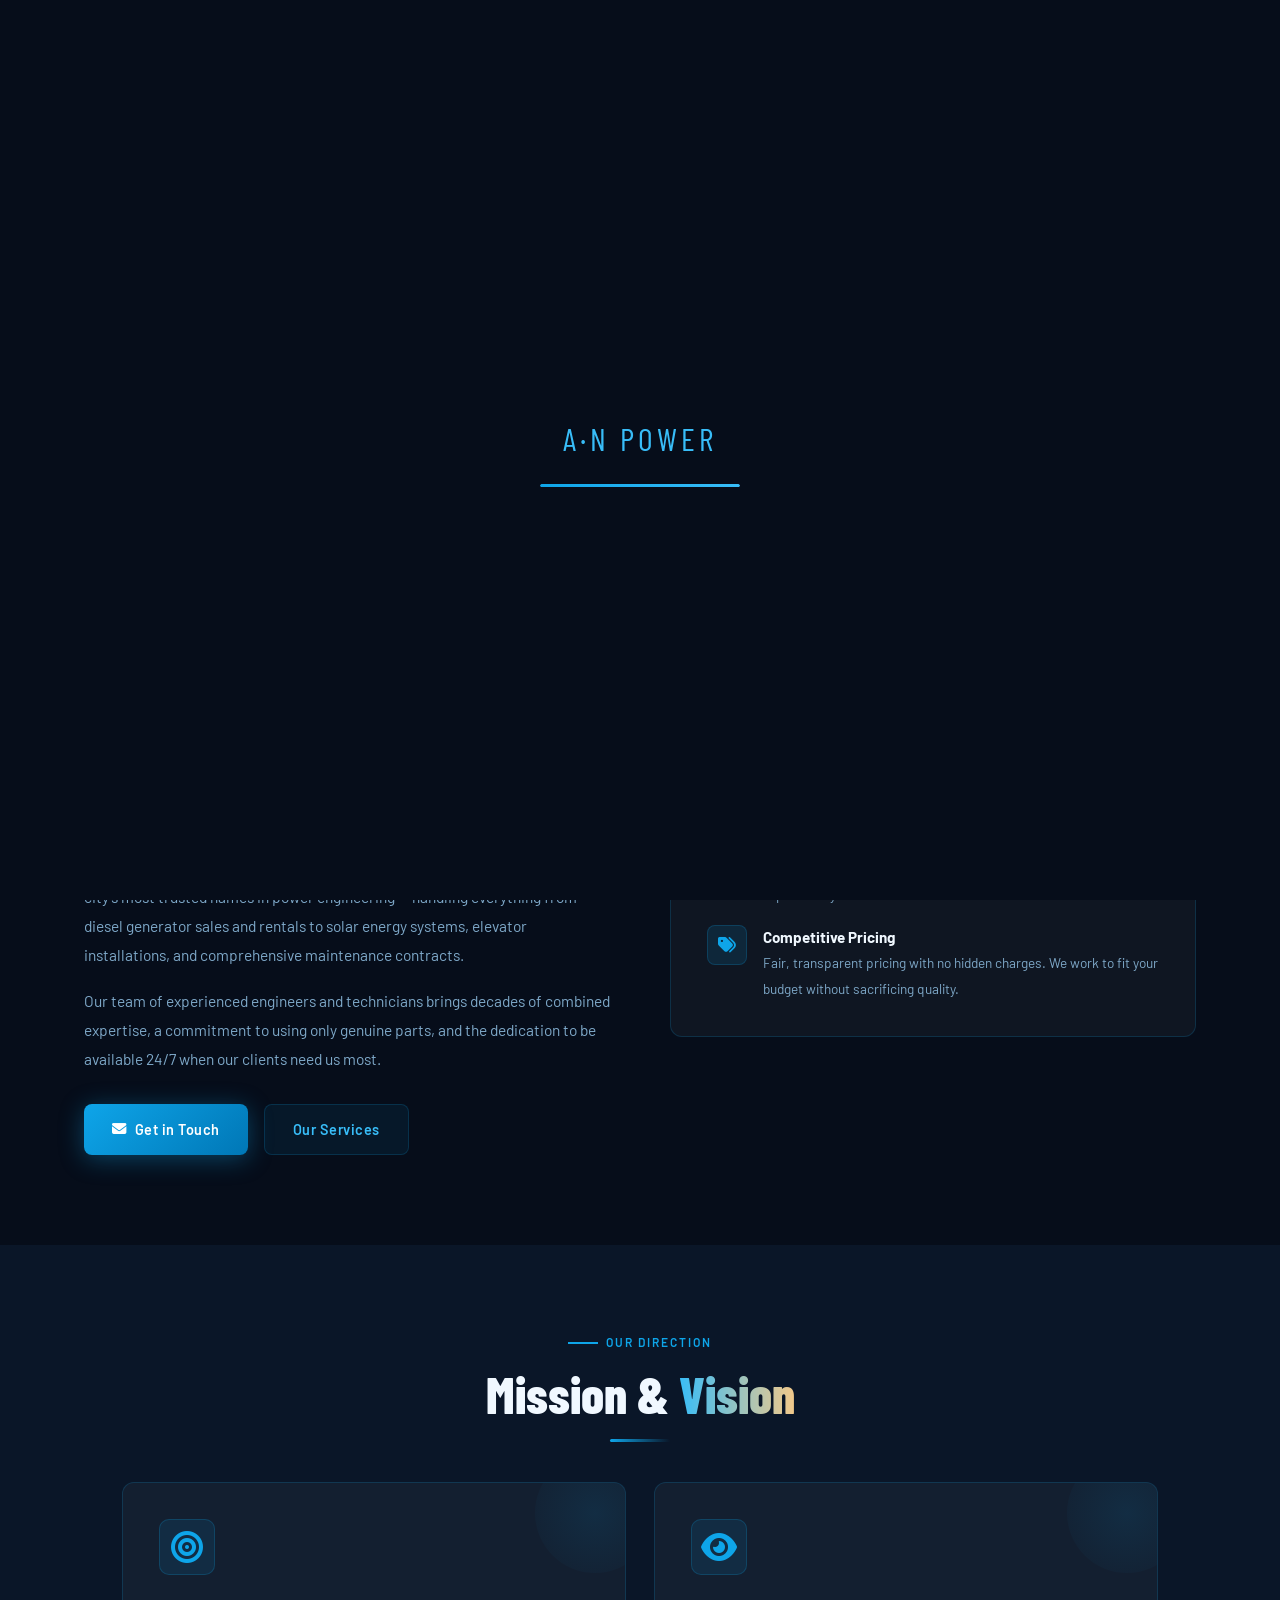
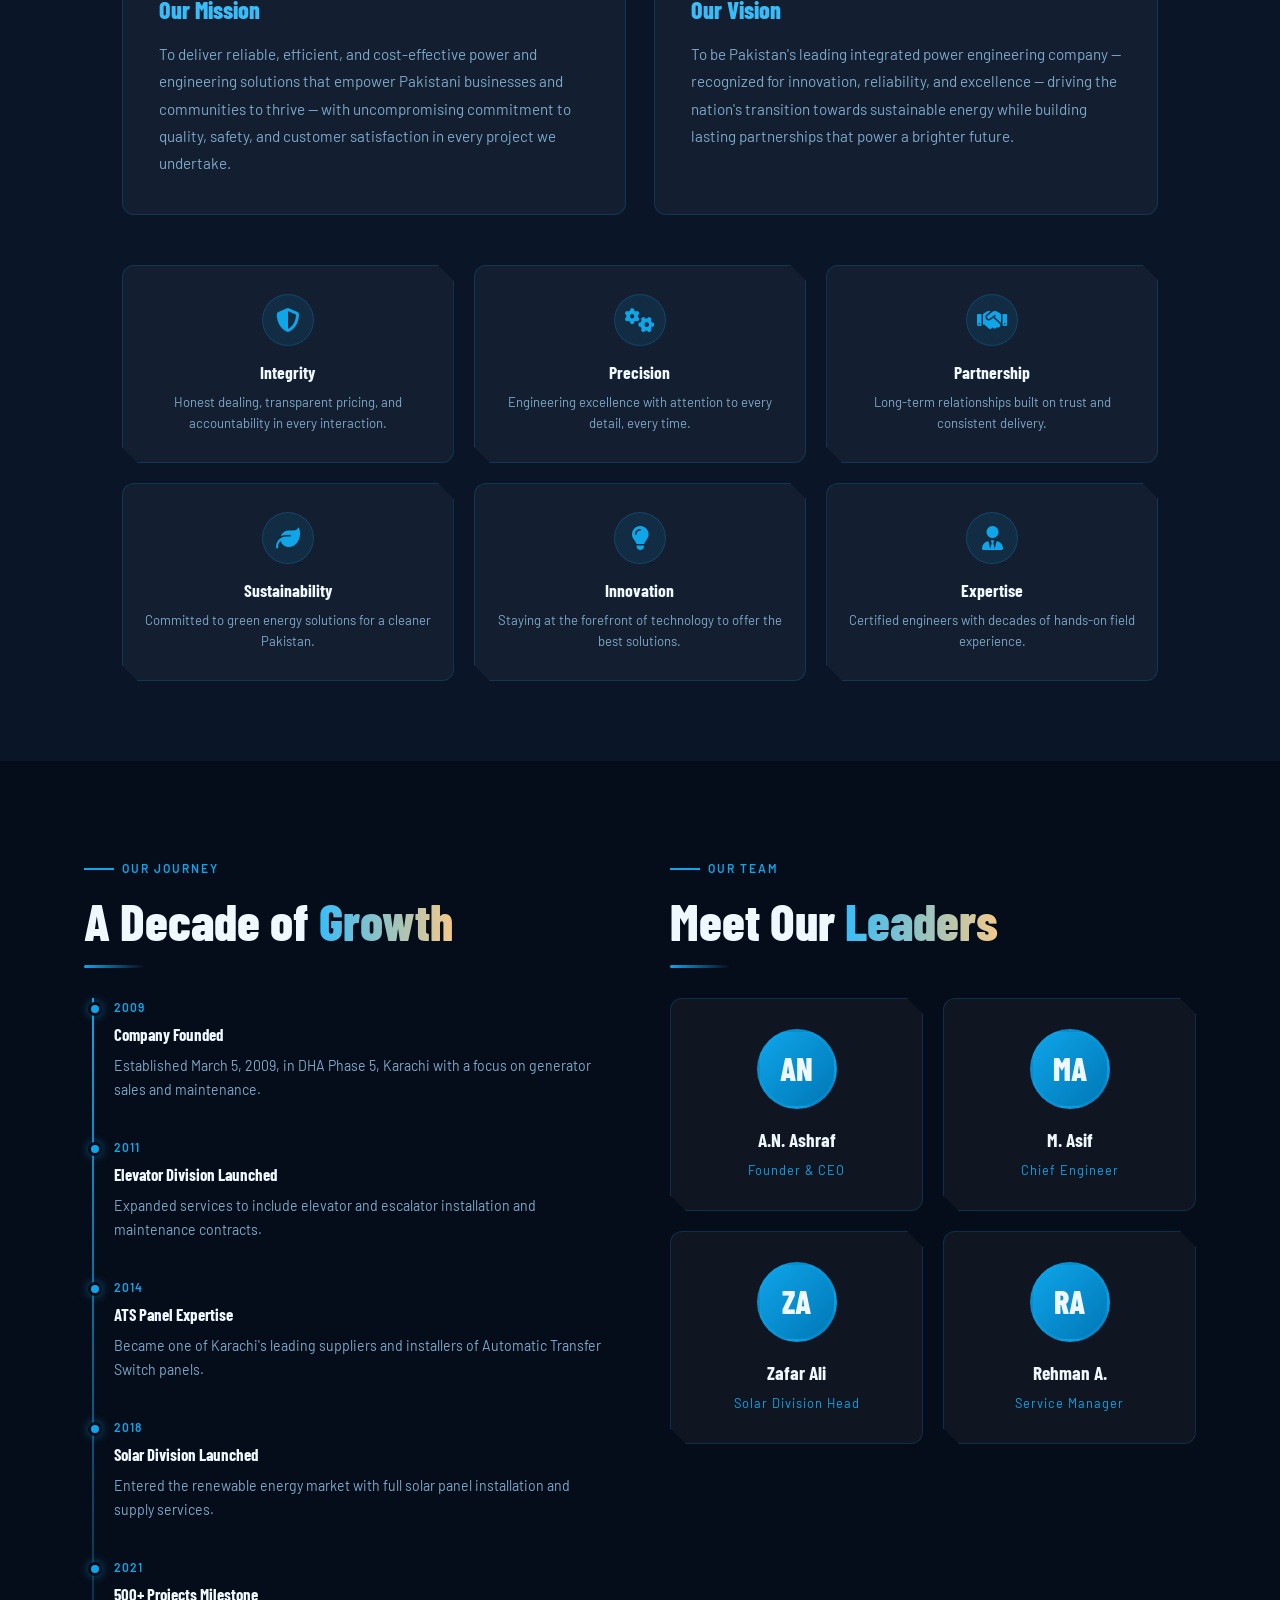
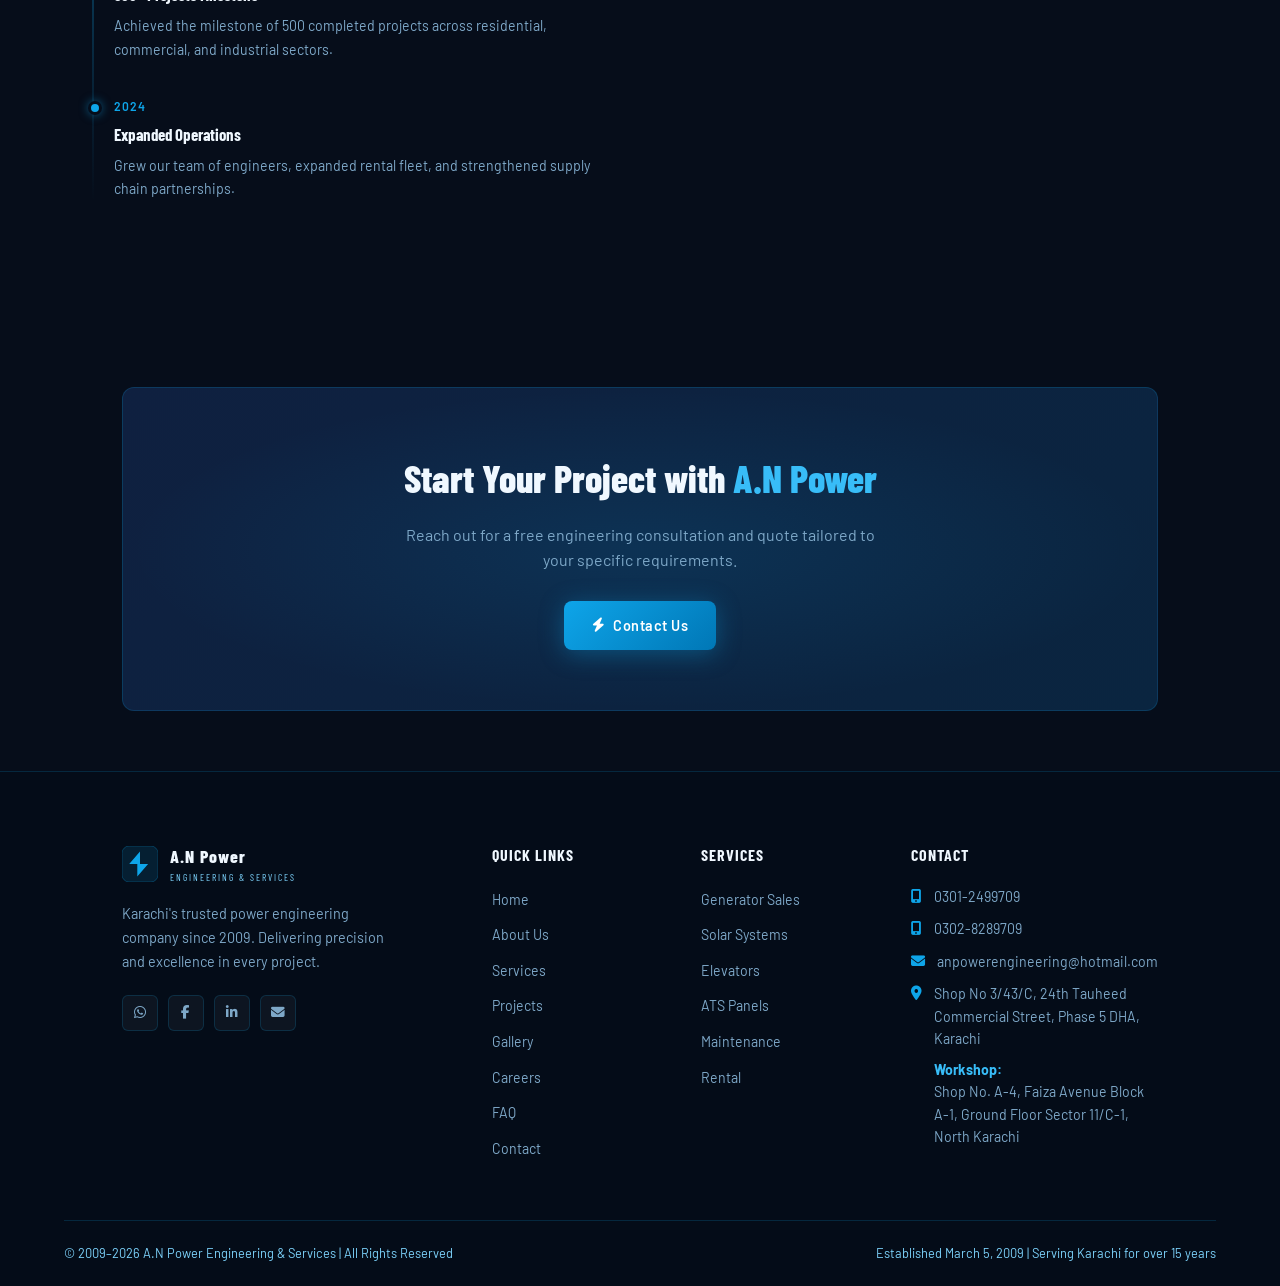
==== commit 09f3c586: "Update website pages" ====
--- a/about.html
+++ b/about.html
@@ -204,7 +204,7 @@
     </div>
     <div class="footer-col"><h4>Quick Links</h4><ul><li><a href="index.html">Home</a></li><li><a href="about.html">About Us</a></li><li><a href="services.html">Services</a></li><li><a href="projects.html">Projects</a></li><li><a href="gallery.html">Gallery</a></li><li><a href="careers.html">Careers</a></li><li><a href="faq.html">FAQ</a></li><li><a href="contact.html">Contact</a></li></ul></div>
     <div class="footer-col"><h4>Services</h4><ul><li><a href="service-detail.html?s=generator">Generator Sales</a></li><li><a href="service-detail.html?s=solar">Solar Systems</a></li><li><a href="service-detail.html?s=elevator">Elevators</a></li><li><a href="service-detail.html?s=ats">ATS Panels</a></li><li><a href="service-detail.html?s=maintenance">Maintenance</a></li><li><a href="service-detail.html?s=rental">Rental</a></li></ul></div>
-    <div class="footer-col"><h4>Contact</h4><ul class="footer-contact"><li><i class="fa fa-mobile-alt"></i><span>0301-2499709</span></li><li><i class="fa fa-mobile-alt"></i><span>0302-8289709</span></li><li><i class="fa fa-envelope"></i><a href="mailto:anpowerengineering@hotmail.com">anpowerengineering@hotmail.com</a></li><li><i class="fa fa-map-marker-alt"></i><span>Shop No 3/43/C, 24th Tauheed Commercial Street, Phase 5 DHA, Karachi</span></li></ul></div>
+    <div class="footer-col"><h4>Contact</h4><ul class="footer-contact"><li><i class="fa fa-mobile-alt"></i><span>0301-2499709</span></li><li><i class="fa fa-mobile-alt"></i><span>0302-8289709</span></li><li><i class="fa fa-envelope"></i><a href="mailto:anpowerengineering@hotmail.com">anpowerengineering@hotmail.com</a></li><li><i class="fa fa-map-marker-alt"></i><span>Shop No 3/43/C, 24th Tauheed Commercial Street, Phase 5 DHA, Karachi<br><strong style="color:var(--blue2);display:block;margin-top:8px">Workshop:</strong> Shop No. A-4, Faiza Avenue Block A-1, Ground Floor Sector 11/C-1, North Karachi</span></li></ul></div>
   </div>
   <div class="footer-bottom container"><span>© 2009–2026 <span>A.N Power Engineering & Services</span> | All Rights Reserved</span><span>Established March 5, 2009 | Serving Karachi for over 15 years</span></div>
 </footer>
--- a/style.css
+++ b/style.css
@@ -693,6 +693,7 @@
   padding: 30px;
   transition: var(--transition);
   position: relative; overflow: hidden;
+  cursor: pointer;
 }
 .service-card::before {
   content: ''; position: absolute; inset: 0;
@@ -886,6 +887,7 @@
 .contact-form label { display:block; font-size:0.8rem; color:var(--muted); margin-bottom:6px; letter-spacing:0.5px; }
 .form-row { display: grid; grid-template-columns: 1fr 1fr; gap: 16px; }
 .form-success { display:none; padding: 16px 20px; border-radius: 8px; background: rgba(16,185,129,0.1); border: 1px solid #10b981; color: #34d399; font-size:0.9rem; margin-top:12px; }
+.form-error { display:none; padding: 16px 20px; border-radius: 8px; background: rgba(239,68,68,0.1); border: 1px solid #ef4444; color: #f87171; font-size:0.9rem; margin-top:12px; }
 
 /* Map */
 .map-frame { border-radius: var(--radius); overflow:hidden; border: 1px solid var(--border); }
@@ -1025,6 +1027,110 @@
   .hero-stats { gap: 20px; }
 }
 
+/* ══════════════════════════════════════════════════════════════
+   PROFESSIONAL UPGRADE — site-wide animation & precision-cut
+   overlay refinements. Pure visual layer, applies to every page;
+   no existing classes, ids or JS hooks are removed.
+   ══════════════════════════════════════════════════════════════ */
+:root {
+  --gold: #e8ac5e;
+  --gold2: #f3c98a;
+  --cut: 16px;
+}
+
+.service-card, .project-card, .gallery-item, .testimonial, .team-card,
+.job-card, .faq-item, .quote-box, .value-item {
+  clip-path: polygon(0 0, calc(100% - var(--cut)) 0, 100% var(--cut), 100% 100%, var(--cut) 100%, 0 calc(100% - var(--cut)));
+  position: relative;
+}
+.benefit-item { clip-path: polygon(0 0, calc(100% - 8px) 0, 100% 8px, 100% 100%, 8px 100%, 0 calc(100% - 8px)); }
+.service-card::after, .project-card::after, .team-card::after {
+  content: ''; position: absolute; width: 22px; height: 1px;
+  right: 0; bottom: 7px; transform: rotate(-45deg) translateX(6px);
+  background: var(--gold2); opacity: 0; transition: opacity 0.35s ease;
+  pointer-events: none;
+}
+.service-card:hover::after, .project-card:hover::after, .team-card:hover::after { opacity: 0.85; }
+
+.project-card, .gallery-item, .svc-card-img { isolation: isolate; }
+.project-card::before, .gallery-item::before, .svc-card-img::before {
+  content: ''; position: absolute; inset: 0; z-index: 2; pointer-events: none;
+  background: linear-gradient(115deg, transparent 35%, rgba(232,172,94,0.16) 50%, transparent 65%);
+  transform: translateX(-130%); transition: transform 0.85s cubic-bezier(0.4,0,0.2,1);
+}
+.project-card:hover::before, .gallery-item:hover::before, .service-card:hover .svc-card-img::before {
+  transform: translateX(130%);
+}
+
+.project-overlay .proj-tag { color: var(--gold2); }
+.grid-3 .reveal, .grid-4 .reveal, .stats-grid .reveal { transition-duration: 0.6s; }
+
+.btn-primary { position: relative; overflow: hidden; }
+.btn-primary::after {
+  content: ''; position: absolute; inset: 0;
+  background: linear-gradient(115deg, transparent 40%, rgba(255,255,255,0.22) 50%, transparent 60%);
+  transform: translateX(-120%); transition: transform 0.6s ease;
+}
+.btn-primary:hover::after { transform: translateX(120%); }
+
+@media (max-width: 1024px) {
+  .contact-layout { grid-template-columns: 1fr; }
+  .sd-layout, .about-layout { grid-template-columns: 1fr !important; }
+}
+@media (max-width: 768px) {
+  .stats-grid { grid-template-columns: 1fr 1fr; gap: 18px; }
+  .grid-3 { grid-template-columns: 1fr 1fr; }
+  .grid-4 { grid-template-columns: 1fr 1fr; }
+  .gallery-grid { grid-template-columns: 1fr 1fr; }
+  .service-card, .project-card, .gallery-item, .testimonial, .team-card { --cut: 12px; }
+  .cta-banner { padding: 44px 24px; }
+  .hero-title, .ht-lg { font-size: clamp(2rem, 8vw, 2.8rem); }
+}
+@media (max-width: 480px) {
+  .stats-grid, .grid-3, .grid-4, .gallery-grid { grid-template-columns: 1fr; }
+  .section-title { font-size: clamp(1.6rem, 7vw, 2.1rem); }
+  .cta-banner .btns { flex-direction: column; width: 100%; }
+  .cta-banner .btns .btn { width: 100%; justify-content: center; }
+}
+
+/* ══════════════════════════════════════════════════════════════
+   TREND LAYER — 3D depth, cutout text reveal, animated gradient
+   text. Pure visual/JS-assisted layer, no markup dependency.
+   ══════════════════════════════════════════════════════════════ */
+
+/* ── Cutout text reveal — headings "cut open" into view on load ── */
+@keyframes textCutoutIn {
+  0%   { clip-path: inset(0 100% 0 0); opacity: 0; }
+  1%   { opacity: 1; }
+  100% { clip-path: inset(0 0% 0 0); opacity: 1; }
+}
+.page-hero h1, #hero .hero-title, .hero-title {
+  animation: textCutoutIn 0.9s cubic-bezier(0.16,1,0.3,1) both;
+}
+.section-title { animation: textCutoutIn 0.8s cubic-bezier(0.16,1,0.3,1) both; }
+
+/* ── Animated gradient text-transition on accent words ── */
+.section-title span, .page-hero h1 span, .hero-title .accent {
+  background: linear-gradient(90deg, var(--blue2), var(--gold2, var(--blue2)), var(--blue2));
+  background-size: 200% auto;
+  -webkit-background-clip: text; background-clip: text;
+  -webkit-text-fill-color: transparent; color: transparent;
+  animation: gradientDrift 5s ease-in-out infinite;
+}
+@keyframes gradientDrift {
+  0%, 100% { background-position: 0% center; }
+  50%      { background-position: 100% center; }
+}
+
+/* ── 3D tilt-on-hover for cards (pointer devices only, JS-applied) ── */
+.tilt-3d { transition: transform 0.2s cubic-bezier(0.22,1,0.36,1); will-change: transform; transform-style: preserve-3d; }
+.tilt-3d .service-icon, .tilt-3d .svc-card-img, .tilt-3d img { transform: translateZ(20px); }
+
+@media (prefers-reduced-motion: reduce) {
+  .page-hero h1, #hero .hero-title, .hero-title, .section-title { animation: none; clip-path: none; opacity: 1; }
+  .section-title span, .page-hero h1 span, .hero-title .accent { animation: none; }
+}
+
 /* ── FA Icon Replacements — Professional Styling ── */
 .big-icon i { font-size: 3.5rem; color: #f97316; filter: drop-shadow(0 0 20px rgba(249,115,22,0.5)); }
 .stat-item .icon { width:54px; height:54px; background:rgba(14,165,233,0.1); border:1px solid rgba(14,165,233,0.2); border-radius:12px; display:flex; align-items:center; justify-content:center; margin:0 auto 14px; }
